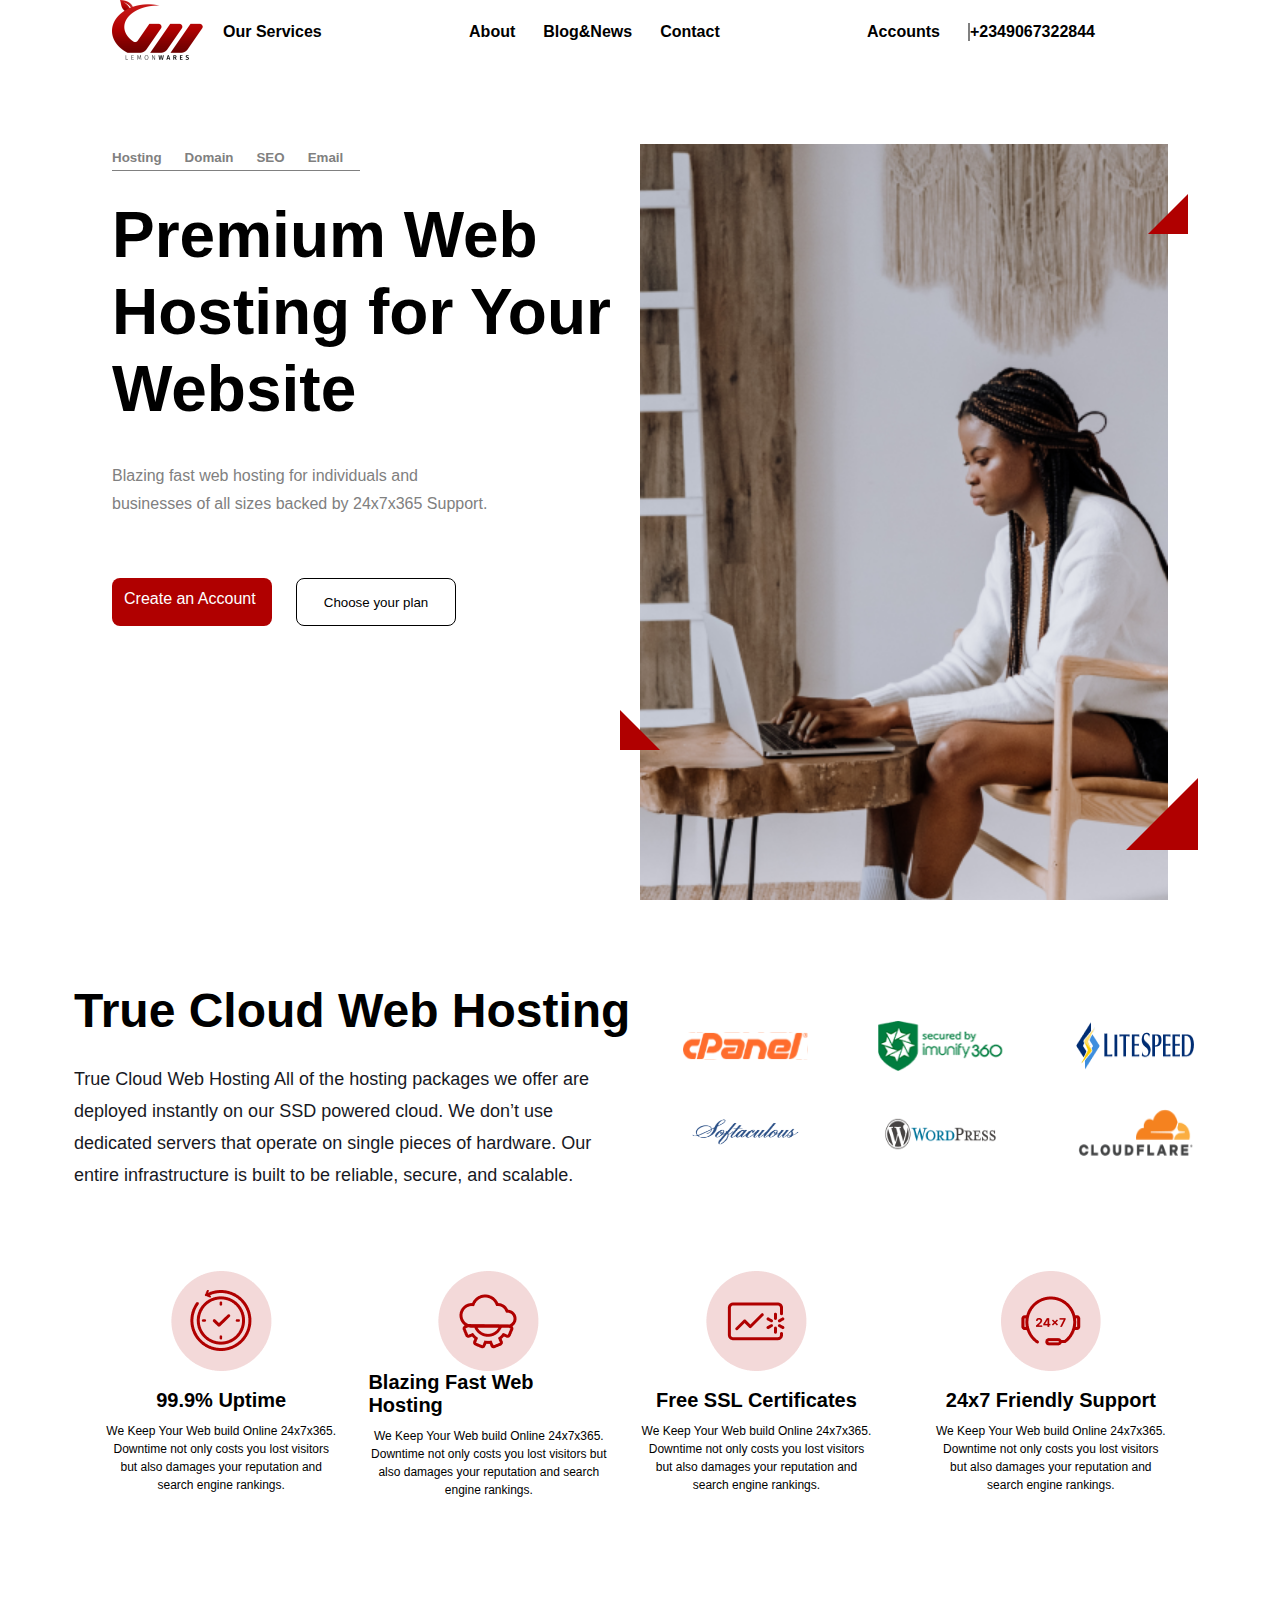
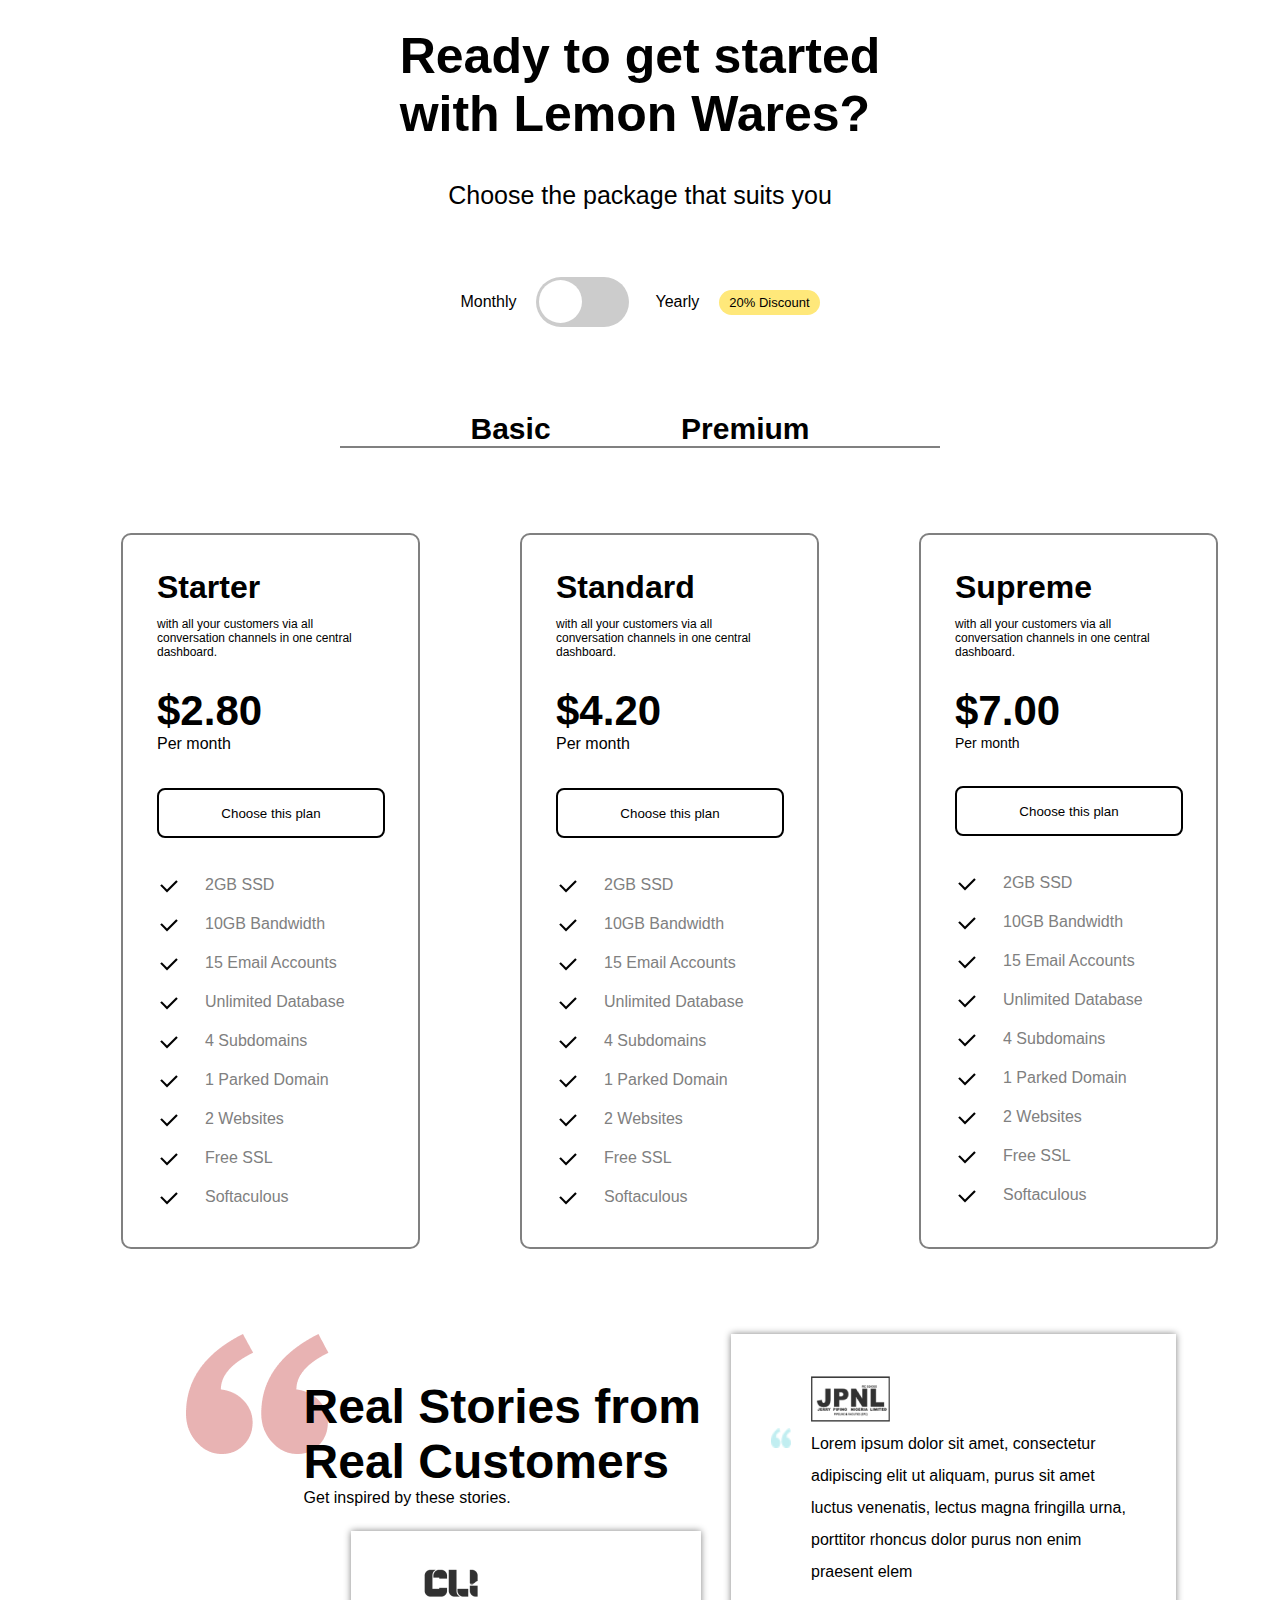
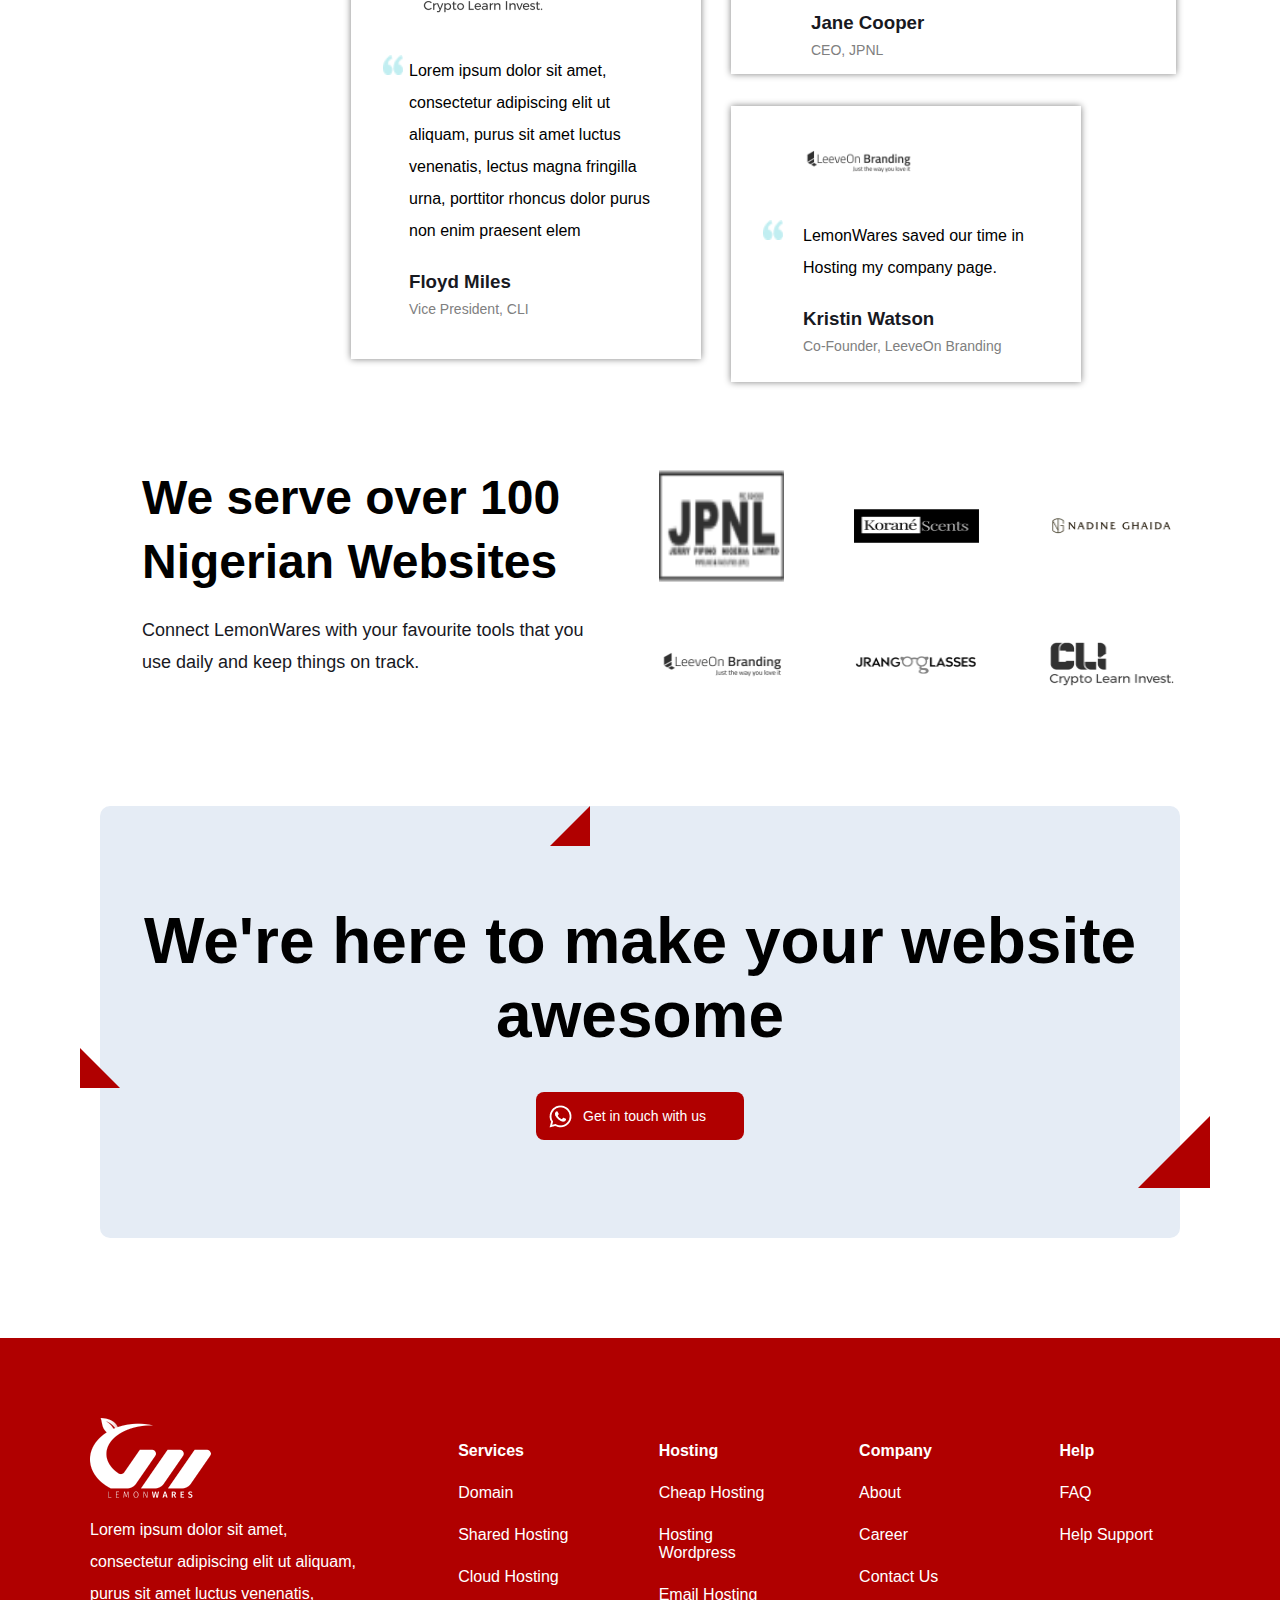
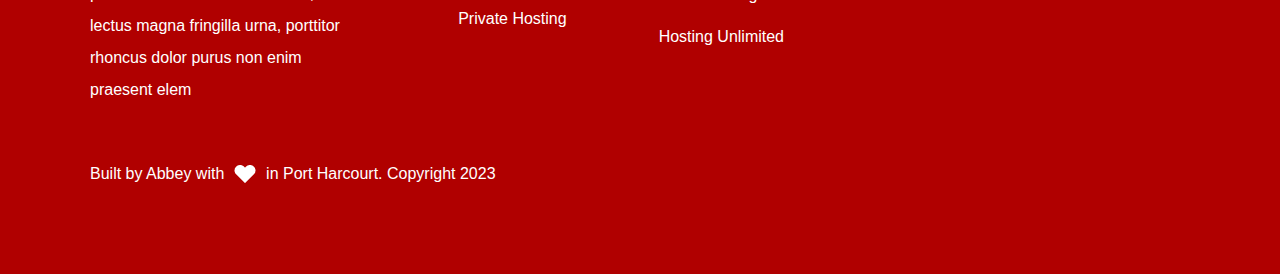
==== home.html @ b150df71 "first commit" ====
<!DOCTYPE html>
<html lang="en">

<head>
    <meta charset="UTF-8">
    <meta name="viewport" content="width=device-width, initial-scale=1.0">
    <title>Hosting Web Page</title>
    <link rel="stylesheet" href="https://cdnjs.cloudflare.com/ajax/libs/font-awesome/6.4.0/css/all.min.css"
        integrity="sha512-iecdLmaskl7CVkqkXNQ/ZH/XLlvWZOJyj7Yy7tcenmpD1ypASozpmT/E0iPtmFIB46ZmdtAc9eNBvH0H/ZpiBw=="
        crossorigin="anonymous" referrerpolicy="no-referrer" />
    <link rel="stylesheet" href="style.css">
</head>

<body>
    <header>
        <a href="/home.html" class="logo-link"><img src="./images/main-logo-img.png" alt=""></a>

        <nav>
            <ul class="nav-span">
                <li class="dropdown">
                    <a href="" class="nav-link">Our Services</a>
                    <ul class="dropdown-content">
                        <li><a href="" class="drop-link">Domain</a></li>
                        <li><a href="" class="drop-link">Shared Hosting</a></li>
                        <li><a href="" class="drop-link">Cloud Hosting</a></li>
                        <li><a href="" class="drop-link">Private Hosting</a></li>
                    </ul>
                </li>
                <div>
                    <li class="dropdown">
                        <a href="" class="nav-link">About</a>
                        <ul class="dropdown-content">
                            <li><a href="" class="drop-link">Our Portfolio</a></li>
                            <li><a href="" class="drop-link">History</a></li>
                        </ul>
                    </li>
                    <li class="dropdown">
                        <a href="" class="nav-link">Blog&News</a>
                        <ul class="dropdown-content">
                            <li><a href="" class="drop-link">Read Latest</a></li>
                            <li><a href="" class="drop-link">What's Happening</a></li>
                        </ul>
                    </li>
                    <li><a href="" class="nav-link">Contact</a></li>
                </div>
                <div>
                    <li class="dropdown">
                        <a href="" class="nav-link">Accounts</a>
                        <ul class="dropdown-content">
                            <li><a href="" class="drop-link">My Profile</a></li>
                            <li><a href="" class="drop-link">Sign In</a></li>
                            <li><a href="" class="drop-link">Sign Up</a></li>
                        </ul>
                    </li>
                    <li>
                        <a href="" class="phone"><i class="fa-solid fa-phone" style="color: #b00000hj;"></i>+2349067322844</a>
                    </li>
                </div>
            </ul>
        </nav>
    </header>
    <main>
        <section class="sec1-hero">
            <div class="hero-left">
                <div class="hero-left-top-nav">
                    <button>Hosting</button>
                    <button>Domain</button>
                    <button>SEO</button>
                    <button>Email</button>
                </div>
                <p class="hero-text-big">Premium Web Hosting for Your Website
                </p>
                <p class="hero-text-small">Blazing fast web hosting for individuals and <br> businesses of all sizes
                    backed by 24x7x365 Support.</p>
                <div class="hero-button-container">
                    <a href="" class="hero-button">Create an Account</a>
                    <button class="hero-btn">Choose your plan</button>
                </div>
            </div>
            <div class="hero-right">

                <span class="hero-triangle triangle-one"></span>
                <span class="hero-triangle triangle-two"></span>
                <span class="hero-triangle triangle-three"></span>
            </div>
        </section>
        <section class="sec2">
            <div class="sec2-group1-container">
                <div class="sec2-group1-left">
                    <h2 class="sec2-group1-left-big-text">True Cloud Web Hosting</h2>
                    <p class="sec2-group1-left-small-text">
                        True Cloud Web Hosting All of the hosting packages we offer are deployed instantly on our SSD
                        powered cloud. We don’t use <br> dedicated servers that operate on single pieces of hardware.
                        Our <br> entire infrastructure is built to be reliable, secure, and scalable.

                    </p>
                </div>
                <div class="sec2-group1-right">
                    <div class="sec2-logos">
                        <div class="sec2-logos-group1">
                            <img src="./images/cpanel2.svg" alt="" class="logos-img"><img
                                src="./images/secured-by-Imunify360-green 1.png" alt="" class="logos-img"><img
                                src="./images/litespeed-logo 1.png" alt="" class="logos-stubborn-img">
                        </div><br>
                        <div class="sec2-logos-group1">
                            <img src="./images/soflaculous.png" alt="" class="logos-img"><img
                                src="./images/Wordpress-logo.png" alt="" class="logos-img"><img
                                src="./images/cloudflare.png" alt="" class="logos-stubborn-img">
                        </div>
                    </div>
                </div>
            </div>
            <div class="sec2-group2-container">
                <div class="sec2-flex-items">
                    <img src="./images/clock-icon.png" alt="" class="sec2-img">
                    <div>
                        <p class="sec2-flex-items-big-text">99.9% Uptime</p>
                        <p class="sec2-flex-items-small-text">We Keep Your Web build Online 24x7x365. Downtime not only
                            costs you lost visitors but also damages your reputation and search engine rankings.</p>
                    </div>
                </div>
                <div class="biggest-item">
                    <img src="./images/cloud-settings-icon.png" alt="" class="sec2-img">
                    <div>
                        <p class=" sec2-biggest-text">Blazing Fast Web Hosting</p>
                        <p class="sec2-smallest-text">We Keep Your Web build Online 24x7x365. Downtime not only costs
                            you
                            lost visitors but also damages your reputation and search engine rankings.</p>
                    </div>
                </div>
                <div class="sec2-flex-items">
                    <img src="./images/free-ssl.png" alt="" class="sec2-img">
                    <div>
                        <p class="sec2-flex-items-big-text">Free SSL Certificates</p>
                        <p class="sec2-flex-items-small-text">We Keep Your Web build Online 24x7x365. Downtime not only
                            costs you lost visitors but also damages your reputation and search engine rankings.</p>
                    </div>
                </div>
                <div class="sec2-flex-items">
                    <img src="./images/247-icon.png" alt="" class="sec2-img">
                    <div>
                        <p class="sec2-flex-items-big-text">24x7 Friendly Support</p>
                        <p class="sec2-flex-items-small-text">We Keep Your Web build Online 24x7x365. Downtime not only
                            costs you lost visitors but also damages your reputation and search engine rankings.</p>
                    </div>
                </div>
            </div>
        </section>
        <section class="sec3">
            <div class="sec3-group1">
                <p class="sec3-big-text">Ready to get started <br>with Lemon Wares?</p>
                <p class="sec3-small-text">Choose the package that suits you</p>
                <div class="sec3-monthly">
                    <p class="sec3-monthly-guy">Monthly</p>
                    <label for="toggle">
                        <input type="checkbox" name="" id="toggle">
                        <span></span>
                    </label>

                    <p class="sec3-monthly-guy">Yearly</p>
                    <div class="discount">20% Discount</div>
                </div>
                <div class="basic-pre">
                    <p>Basic</p>
                    <p>Premium</p>
                </div>
            </div>
            <div class="sec3-group2-flex-container">
                <div class="sec3-group2-flex-item">
                    <h1>Starter</h1>
                    <p class="flex-item-small-para">with all your customers via all conversation channels in one central
                        dashboard.</p>
                    <p class="flex-item-big-cash">$2.80</p>
                    <p>Per month</p>
                    <button class="hero-btn">Choose this plan</button>
                    <ul>
                        <li><img src="./images/Checkmark.png" alt="">2GB SSD</li>
                        <li><img src="./images/Checkmark.png" alt="">10GB Bandwidth</li>
                        <li><img src="./images/Checkmark.png" alt="">15 Email Accounts</li>
                        <li><img src="./images/Checkmark.png" alt="">Unlimited Database</li>
                        <li><img src="./images/Checkmark.png" alt="">4 Subdomains</li>
                        <li><img src="./images/Checkmark.png" alt="">1 Parked Domain</li>
                        <li><img src="./images/Checkmark.png" alt="">2 Websites</li>
                        <li><img src="./images/Checkmark.png" alt="">Free SSL</li>
                        <li><img src="./images/Checkmark.png" alt="">Softaculous</li>
                    </ul>
                </div>
                <div class="sec3-group2-flex-item">
                    <h1>Standard</h1>
                    <p class="flex-item-small-para">with all your customers via all conversation channels in one central
                        dashboard.</p>
                    <p class="flex-item-big-cash">$4.20</p>
                    <p>Per month</p>
                    <button class="hero-btn">Choose this plan</button>
                    <ul>
                        <li><img src="./images/Checkmark.png" alt="">2GB SSD</li>
                        <li><img src="./images/Checkmark.png" alt="">10GB Bandwidth</li>
                        <li><img src="./images/Checkmark.png" alt="">15 Email Accounts</li>
                        <li><img src="./images/Checkmark.png" alt="">Unlimited Database</li>
                        <li><img src="./images/Checkmark.png" alt="">4 Subdomains</li>
                        <li><img src="./images/Checkmark.png" alt="">1 Parked Domain</li>
                        <li><img src="./images/Checkmark.png" alt="">2 Websites</li>
                        <li><img src="./images/Checkmark.png" alt="">Free SSL</li>
                        <li><img src="./images/Checkmark.png" alt="">Softaculous</li>
                    </ul>
                </div>
                <div class="sec3-group2-flex-item">
                    <h1>Supreme</h1>
                    <p class="flex-item-small-para">with all your customers via all conversation channels in one central
                        dashboard.</p>
                    <p class="flex-item-big-cash">$7.00</p>
                    <p class="per-mon">Per month</p>
                    <button class="hero-btn">Choose this plan</button>
                    <ul>
                        <li><img src="./images/Checkmark.png" alt="">2GB SSD</li>
                        <li><img src="./images/Checkmark.png" alt="">10GB Bandwidth</li>
                        <li><img src="./images/Checkmark.png" alt="">15 Email Accounts</li>
                        <li><img src="./images/Checkmark.png" alt="">Unlimited Database</li>
                        <li><img src="./images/Checkmark.png" alt="">4 Subdomains</li>
                        <li><img src="./images/Checkmark.png" alt="">1 Parked Domain</li>
                        <li><img src="./images/Checkmark.png" alt="">2 Websites</li>
                        <li><img src="./images/Checkmark.png" alt="">Free SSL</li>
                        <li><img src="./images/Checkmark.png" alt="">Softaculous</li>
                    </ul>
                </div>
            </div>
        </section>
        <section class="sec4">
            <div class="sec4-group1">
                <div class="sec4-group1-left">
                    <div class="group1-top-box">
                        <div>
                            <p>Real Stories from <br> Real Customers</p>
                            Get inspired by these stories.
                        </div>
                    </div>
                    <div class="group1-left-box">
                        <div class="bigger-box">
                            <img src="./images/CLI.png" alt="" class="jbnl-logo-img">
                            <div class="stubborn-quote-mark">
                                <img src="./images/smaller-quote.png" alt="" class="stubborn-quote-img">
                                <div>
                                    <p>Lorem ipsum dolor sit amet, consectetur adipiscing elit ut aliquam, purus sit
                                        amet
                                        luctus venenatis, lectus magna fringilla urna, porttitor rhoncus dolor purus non
                                        enim praesent elem</p>
                                    <h3>Floyd Miles</h3>
                                    <p class="sec4-job">Vice President, CLI</p>
                                </div>
                            </div>
                        </div>
                    </div>
                </div>
                <div class="sec4-group1-right">
                    <div class="bigger-box">
                        <img src="./images/JPNL.png" alt="" class="jbnl-logo-img">
                        <div class="stubborn-quote-mark">
                            <img src="./images/smaller-quote.png" alt="" class="stubborn-quote-img">
                            <div>
                                <p>Lorem ipsum dolor sit amet, consectetur adipiscing elit ut aliquam, purus sit amet
                                    luctus venenatis, lectus magna fringilla urna, porttitor rhoncus dolor purus non
                                    enim praesent elem</p>
                                <h3>Jane Cooper</h3>
                                <p class="sec4-job">CEO, JPNL</p>
                            </div>
                        </div>
                    </div>
                    <div class="smaller-box">
                        <img src="./images/LeeveOn-Branding.png" alt="" class="jbnl-logo-img">
                        <div class="stubborn-quote-mark">
                            <img src="./images/smaller-quote.png" alt="" class="stubborn-quote-img">
                            <div>
                                <p>LemonWares saved our time in Hosting my company page.</p>
                                <h3>Kristin Watson</h3>
                                <p class="sec4-job">Co-Founder, LeeveOn Branding</p>
                            </div>
                        </div>
                    </div>
                </div>
            </div>
            <div class="sec4-group2">
                <div class="sec4-group1-container">
                    <div class="sec4-group1-left">
                        <h2 class="sec4-group1-left-big-text">We serve over 100
                            Nigerian Websites</h2>
                        <p class="sec4-group1-left-small-text">
                            Connect LemonWares with your favourite tools that you <br>use daily and keep things on
                            track.
                        </p>
                    </div>
                    <div class="sec4-group1-right">
                        <div class="sec4-logos">
                            <div class="sec4-logos-group1">
                                <img src="./images/JPNL.png" alt="" class="logos-img">
                                <img src="./images/Korane-Scents-bw-oyl3fj4kmwn18jff792drn1ep3txguitve7feafj0g 1.png"
                                    alt="" class="logos-img">
                                <img src="./images/Nadine-Ghaida-bw-oyl3fly37eqw7dbbqsa9h4bsh9g13xu0vs5vu4bchs 1.png"
                                    alt="" class="logos-img">
                            </div><br>
                            <div class="sec4-logos-group1">
                                <img src="./images/LeeveOn-Branding.png" alt="" class="logos-img">
                                <img src="./images/Jrango-Glasses-bw-oyl3fi6qg2lqwxgscqnr759y3pyk95f3j9jxx0gx6o 1.png"
                                    alt="" class="logos-img">
                                <img src="./images/CLI.png" alt="" class="logos-img">
                            </div>
                        </div>
                    </div>
                </div>
            </div>
        </section>
        <section class="sec5">
            <h1>We're here to make your website awesome</h1>
            <a href="" class="hero-button"><img src="./images/whatsapp.png" alt=""><span>Get in touch with us</span></a>
            <span class="triangle-one"></span>
            <span class="triangle-two"></span>
            <span class="triangle-three"></span>
        </section>
    </main>
    <footer>
        <div class="footer-nav-container">
            <div class="footer-logo-group">
                <img src="./images/main-logo0white-versh.png" alt="" class="footer-logo">
                <p>Lorem ipsum dolor sit amet, consectetur adipiscing elit ut aliquam, purus sit amet luctus venenatis,
                    lectus magna fringilla urna, porttitor rhoncus dolor purus non enim praesent elem</p>
            </div>
            <div class="footer-nav-items">
                <ul>
                    <li><b>Services</b></li>
                    <li>Domain</li>
                    <li>Shared Hosting</li>
                    <li>Cloud Hosting</li>
                    <li>Private Hosting</li>
                </ul>
            </div>
            <div class="footer-nav-items">
                <ul>
                    <li><b>Hosting</b></li>
                    <li>Cheap Hosting</li>
                    <li>Hosting Wordpress</li>
                    <li>Email Hosting</li>
                    <li>Hosting Unlimited</li>
                </ul>
            </div>
            <div class="footer-nav-items">
                <ul>
                    <li><b>Company</b></li>
                    <li>About</li>
                    <li>Career</li>
                    <li>Contact Us</li>
                </ul>
            </div>
            <div class="footer-nav-stub">
                <ul>
                    <li><b>Help</b></li>
                    <li>FAQ</li>
                    <li>Help Support</li>
                </ul>
            </div>
        </div>
        <div class="copy-down">
            <p>Built by Abbey with &nbsp; <img src="./images/heart.png" alt=""> &nbsp; in Port Harcourt. Copyright 2023
            </p>
        </div>
    </footer>
</body>

</html>
---- style.css ----
* {
  margin: 0;
  padding: 0;
  box-sizing: border-box;
}

body {
  font-family: Tahoma, Geneva, Verdana, sans-serif;
  max-width: 1440px;
}
body header {
  display: flex;
  justify-content: space-between;
  align-items: center;
  padding: 0 157px 0 112px;
  position: sticky;
  top: 0;
  background-color: white;
  z-index: 10;
}
body header nav {
  width: 900px;
}
body header nav .nav-span {
  display: flex;
  list-style: none;
  align-items: center;
  justify-content: space-between;
  width: 900px;
}
body header nav .nav-span li {
  margin-right: 28px;
}
body header nav .nav-span li .nav-link {
  text-decoration: none;
  color: black;
  font-size: 16px;
  font-weight: 600;
}
body header nav .nav-span li .nav-link:hover {
  color: #b00000;
  border-bottom: 2px solid #b00000;
}
body header nav .nav-span div {
  display: flex;
}
body header nav .nav-span div .phone {
  display: flex;
  align-items: center;
  border-left: 2px solid #808080;
  text-decoration: none;
  color: black;
  font-size: 16px;
  font-weight: 600;
}
body header nav .nav-span div .phone:hover {
  color: #b00000;
}
body header nav .nav-span .dropdown {
  position: relative;
}
body header nav .nav-span .dropdown .dropdown-content {
  display: none;
  position: absolute;
  top: 20px;
  left: -90px;
  background-color: #b00000;
  list-style: none;
  width: 300px;
}
body header nav .nav-span .dropdown .dropdown-content li {
  padding: 0;
  margin: 0;
}
body header nav .nav-span .dropdown .dropdown-content li .drop-link {
  text-decoration: none;
  color: white;
  padding: 20px;
  display: block;
  text-align: center;
}
body header nav .nav-span .dropdown .dropdown-content li .drop-link:hover {
  background-color: #808080;
}
body header nav .nav-span .dropdown:hover .dropdown-content {
  display: block;
}
body main .sec1-hero {
  display: flex;
  margin-bottom: 79px;
  height: calc(100vh - 64px);
  padding: 80px 112px 0;
}
body main .sec1-hero .hero-left {
  width: 50%;
}
body main .sec1-hero .hero-left .hero-left-top-nav {
  width: 248px;
  height: 27px;
  display: flex;
  align-items: center;
  margin-bottom: 26px;
  border-bottom: 1px solid #808080;
}
body main .sec1-hero .hero-left .hero-left-top-nav button {
  text-decoration: none;
  border: 0;
  font-weight: 600;
  background-color: transparent;
  color: #808080;
  margin-right: 23px;
}
body main .sec1-hero .hero-left .hero-left-top-nav button:hover {
  color: #b00000;
}
body main .sec1-hero .hero-left .hero-text-big {
  font-size: 64px;
  font-weight: 700;
  line-height: 77px;
}
body main .sec1-hero .hero-left .hero-text-small {
  font-size: 16px;
  font-weight: 400;
  color: #808080;
  line-height: 28px;
  width: 448px;
  margin: 34px 0 60px;
}
body main .sec1-hero .hero-left .hero-button-container {
  display: flex;
}
body main .sec1-hero .hero-left .hero-button-container .hero-button {
  text-decoration: none;
  margin-right: 24px;
  width: 160px;
  height: 48px;
  display: inline-block;
  border-radius: 8px;
  padding: 12px;
  background-color: #b00000;
  color: white;
}
body main .sec1-hero .hero-left .hero-button-container .hero-btn {
  width: 160px;
  padding: 12px;
  background: #ffffff;
  border: 1px solid #000000;
  border-radius: 8px;
}
body main .sec1-hero .hero-right {
  position: relative;
  background-image: url("./images/hero-img.png");
  background-repeat: no-repeat;
  width: 50%;
  background-size: cover;
}
body main .sec1-hero .hero-right .triangle-one {
  width: 40px;
  height: 40px;
  display: block;
  border-left: 20px solid transparent;
  border-right: 20px solid #b00000;
  border-bottom: 20px solid #b00000;
  border-top: 20px solid transparent;
  position: absolute;
  right: -20px;
  top: 50px;
}
body main .sec1-hero .hero-right .triangle-two {
  width: 72px;
  height: 72px;
  display: block;
  border-left: 36px solid transparent;
  border-right: 36px solid #b00000;
  border-bottom: 36px solid #b00000;
  border-top: 36px solid transparent;
  position: absolute;
  right: -30px;
  bottom: 50px;
}
body main .sec1-hero .hero-right .triangle-three {
  width: 40px;
  height: 40px;
  display: block;
  border-left: 20px solid #b00000;
  border-right: 20px solid transparent;
  border-bottom: 20px solid #b00000;
  border-top: 20px solid transparent;
  position: absolute;
  bottom: 150px;
  left: -20px;
}
body main .sec1-hero .hero-right:hover .triangle-three {
  transform: translatey(30px);
  transition: 3s;
}
body main .sec1-hero .hero-right:hover .triangle-two {
  transform: rotate(360deg);
  transition: 6s;
}
body main .sec1-hero .hero-right:hover .triangle-one {
  transform: translate(-50px, -65px);
  transition: 3s;
}
body main .sec2 {
  margin: 0 82px 133px 74px;
}
body main .sec2 .sec2-group1-container {
  display: flex;
  justify-content: space-between;
}
body main .sec2 .sec2-group1-container .sec2-group1-left {
  width: 50%;
}
body main .sec2 .sec2-group1-container .sec2-group1-left .sec2-group1-left-big-text {
  font-size: 48px;
  font-weight: 800;
  line-height: 64px;
}
body main .sec2 .sec2-group1-container .sec2-group1-left .sec2-group1-left-small-text {
  font-size: 18px;
  font-weight: 400;
  line-height: 32px;
  color: #18191f;
  padding: 20px 5px 30px 0;
}
body main .sec2 .sec2-group1-container .sec2-group1-right {
  width: 50%;
  display: flex;
  align-items: center;
}
body main .sec2 .sec2-group1-container .sec2-group1-right .sec2-logos {
  width: 594px;
}
body main .sec2 .sec2-group1-container .sec2-group1-right .sec2-logos .sec2-logos-group1 {
  display: flex;
  justify-content: flex-end;
}
body main .sec2 .sec2-group1-container .sec2-group1-right .sec2-logos .sec2-logos-group1 .logos-img {
  width: 125px;
  height: 50px;
  margin: 0 70px 20px 0;
}
body main .sec2 .sec2-group1-container .sec2-group1-right .sec2-logos .sec2-logos-group1 .logos-stubborn-img {
  width: 125px;
  height: 50px;
}
body main .sec2 .sec2-group2-container {
  display: flex;
  justify-content: center;
  margin-top: 50px;
}
body main .sec2 .sec2-group2-container .sec2-flex-items {
  width: 252px;
  height: 223px;
  display: flex;
  flex-direction: column;
  align-items: center;
  justify-content: space-between;
  margin: 0 30px;
}
body main .sec2 .sec2-group2-container .sec2-flex-items .sec2-flex-items-big-text {
  text-align: center;
  font-size: 20px;
  font-weight: 700;
  margin-bottom: 10px;
}
body main .sec2 .sec2-group2-container .sec2-flex-items .sec2-flex-items-small-text {
  text-align: center;
  font-size: 12px;
  line-height: 18px;
  font-weight: 300px;
}
body main .sec2 .sec2-group2-container .biggest-item {
  width: 259px;
  height: 223px;
  display: flex;
  flex-direction: column;
  align-items: center;
  justify-content: space-between;
}
body main .sec2 .sec2-group2-container .biggest-item .sec2-biggest-text {
  font-size: 20px;
  font-weight: 700;
  margin-bottom: 10px;
}
body main .sec2 .sec2-group2-container .biggest-item .sec2-smallest-text {
  text-align: center;
  font-size: 12px;
  line-height: 18px;
}
body main .sec3 .sec3-group1 {
  display: flex;
  flex-direction: column;
  align-items: center;
  margin: 0 180px;
}
body main .sec3 .sec3-group1 .sec3-big-text {
  font-size: 50px;
  font-weight: 600;
}
body main .sec3 .sec3-group1 .sec3-small-text {
  font-size: 25px;
  margin: 38px 0 67px;
}
body main .sec3 .sec3-group1 .sec3-monthly {
  display: flex;
  align-items: center;
  margin-bottom: 85px;
}
body main .sec3 .sec3-group1 .sec3-monthly .sec3-monthly-guy {
  margin-right: 20px;
}
body main .sec3 .sec3-group1 .sec3-monthly label {
  display: inline-block;
  width: 93px;
  height: 50px;
  border-radius: 40px;
  position: relative;
  margin-right: 26px;
}
body main .sec3 .sec3-group1 .sec3-monthly span {
  position: absolute;
  top: 0;
  bottom: 0;
  left: 0;
  right: 0;
  background: #ccc;
  border-radius: 40px;
  transition: 0.25s;
}
body main .sec3 .sec3-group1 .sec3-monthly input {
  -webkit-appearance: none;
     -moz-appearance: none;
          appearance: none;
  margin: 0;
  position: absolute;
  top: 3px;
  left: 3px;
  z-index: 1;
  width: 43px;
  height: 43px;
  border-radius: 100%;
  background-color: #fff;
  transition: 0.25s;
}
body main .sec3 .sec3-group1 .sec3-monthly input:checked {
  transform: translatex(40px);
}
body main .sec3 .sec3-group1 .sec3-monthly input:checked + span {
  background-color: #b00000;
}
body main .sec3 .sec3-group1 .sec3-monthly .discount {
  background-color: #ffe87a;
  padding: 5px 10px;
  border-radius: 20px;
  font-size: small;
}
body main .sec3 .sec3-group1 .basic-pre {
  display: flex;
  justify-content: space-evenly;
  width: 600px;
  font-size: 30px;
  font-weight: 600;
  border-bottom: 2px solid #808080;
}
body main .sec3 .sec3-group2-flex-container {
  display: flex;
  justify-content: space-between;
  width: 1097px;
  padding: 85px 0;
  margin: 0 121px;
}
body main .sec3 .sec3-group2-flex-container .sec3-group2-flex-item {
  height: 716px;
  width: 299px;
  border: 2px solid #808080;
  padding: 34px;
  border-radius: 10px;
}
body main .sec3 .sec3-group2-flex-container .sec3-group2-flex-item .flex-item-small-para {
  font-size: 12px;
  margin: 11px 0 28px;
}
body main .sec3 .sec3-group2-flex-container .sec3-group2-flex-item .flex-item-big-cash {
  font-size: 42px;
  font-weight: 600;
}
body main .sec3 .sec3-group2-flex-container .sec3-group2-flex-item .per-mon {
  font-size: 14px;
  font-weight: 300;
}
body main .sec3 .sec3-group2-flex-container .sec3-group2-flex-item .hero-btn {
  width: 228px;
  height: 50px;
  background: #ffffff;
  border: 2px solid #000000;
  border-radius: 8px;
  margin: 35px 0;
}
body main .sec3 .sec3-group2-flex-container .sec3-group2-flex-item ul {
  list-style: none;
  height: 336px;
  display: flex;
  flex-direction: column;
  justify-content: space-between;
}
body main .sec3 .sec3-group2-flex-container .sec3-group2-flex-item ul li {
  color: #808080;
  display: flex;
  align-items: center;
}
body main .sec3 .sec3-group2-flex-container .sec3-group2-flex-item ul li img {
  margin-right: 24px;
}
body main .sec4 {
  padding: 0 104px 0 142px;
}
body main .sec4 .sec4-group1 {
  display: flex;
  margin-bottom: 84px;
}
body main .sec4 .sec4-group1 .sec4-group1-left {
  width: 597px;
  display: flex;
  flex-direction: column;
  align-items: flex-end;
}
body main .sec4 .sec4-group1 .sec4-group1-left .group1-top-box {
  padding: 45px 0 24px;
  background-image: url("./images/Quote Mark.png");
  background-repeat: no-repeat;
  width: 515px;
  display: flex;
  flex-direction: column;
  align-items: flex-end;
}
body main .sec4 .sec4-group1 .sec4-group1-left .group1-top-box p {
  font-size: 48px;
  font-weight: 800;
}
body main .sec4 .sec4-group1 .sec4-group1-left .group1-left-box {
  width: 350px;
  height: 428px;
  box-shadow: 0 0 7px #808080;
  padding: 0 32px 0 32px;
}
body main .sec4 .sec4-group1 .sec4-group1-left .group1-left-box .jbnl-logo-img {
  margin-left: 40px;
}
body main .sec4 .sec4-group1 .sec4-group1-left .group1-left-box .stubborn-quote-mark {
  display: flex;
}
body main .sec4 .sec4-group1 .sec4-group1-left .group1-left-box .stubborn-quote-mark .stubborn-quote-img {
  width: 20px;
  height: 20px;
}
body main .sec4 .sec4-group1 .sec4-group1-left .group1-left-box .stubborn-quote-mark div {
  padding-left: 6px;
}
body main .sec4 .sec4-group1 .sec4-group1-left .group1-left-box .stubborn-quote-mark div p {
  line-height: 32px;
}
body main .sec4 .sec4-group1 .sec4-group1-left .group1-left-box .stubborn-quote-mark div h3 {
  color: #18191f;
  margin-top: 24px;
}
body main .sec4 .sec4-group1 .sec4-group1-left .group1-left-box .stubborn-quote-mark div .sec4-job {
  color: #808080;
  font-size: 14px;
  font-weight: 500;
}
body main .sec4 .sec4-group1 .sec4-group1-right {
  margin-left: 30px;
}
body main .sec4 .sec4-group1 .sec4-group1-right .bigger-box {
  width: 445px;
  height: 340px;
  box-shadow: 0 0 7px #808080;
  padding: 40px;
}
body main .sec4 .sec4-group1 .sec4-group1-right .bigger-box .jbnl-logo-img {
  margin-left: 40px;
}
body main .sec4 .sec4-group1 .sec4-group1-right .bigger-box .stubborn-quote-mark {
  display: flex;
}
body main .sec4 .sec4-group1 .sec4-group1-right .bigger-box .stubborn-quote-mark .stubborn-quote-img {
  width: 20px;
  height: 20px;
}
body main .sec4 .sec4-group1 .sec4-group1-right .bigger-box .stubborn-quote-mark div {
  padding-left: 20px;
}
body main .sec4 .sec4-group1 .sec4-group1-right .bigger-box .stubborn-quote-mark div p {
  line-height: 32px;
}
body main .sec4 .sec4-group1 .sec4-group1-right .bigger-box .stubborn-quote-mark div h3 {
  color: #18191f;
  margin-top: 24px;
}
body main .sec4 .sec4-group1 .sec4-group1-right .bigger-box .stubborn-quote-mark div .sec4-job {
  color: #808080;
  font-size: 14px;
  font-weight: 500;
}
body main .sec4 .sec4-group1 .sec4-group1-right .smaller-box {
  width: 350px;
  height: 276px;
  box-shadow: 0 0 7px #808080;
  padding: 0 32px;
  margin-top: 32px;
}
body main .sec4 .sec4-group1 .sec4-group1-right .smaller-box .jbnl-logo-img {
  margin-left: 40px;
  height: 110px;
}
body main .sec4 .sec4-group1 .sec4-group1-right .smaller-box .stubborn-quote-mark {
  display: flex;
}
body main .sec4 .sec4-group1 .sec4-group1-right .smaller-box .stubborn-quote-mark .stubborn-quote-img {
  width: 20px;
  height: 20px;
}
body main .sec4 .sec4-group1 .sec4-group1-right .smaller-box .stubborn-quote-mark div {
  padding-left: 20px;
}
body main .sec4 .sec4-group1 .sec4-group1-right .smaller-box .stubborn-quote-mark div p {
  line-height: 32px;
}
body main .sec4 .sec4-group1 .sec4-group1-right .smaller-box .stubborn-quote-mark div h3 {
  color: #18191f;
  margin-top: 24px;
}
body main .sec4 .sec4-group1 .sec4-group1-right .smaller-box .stubborn-quote-mark div .sec4-job {
  color: #808080;
  font-size: 14px;
  font-weight: 500;
}
body main .sec4 .sec4-group2 {
  height: 240px;
}
body main .sec4 .sec4-group2 .sec4-group1-container {
  display: flex;
  justify-content: space-between;
}
body main .sec4 .sec4-group2 .sec4-group1-container .sec4-group1-left {
  width: 50%;
}
body main .sec4 .sec4-group2 .sec4-group1-container .sec4-group1-left .sec4-group1-left-big-text {
  font-size: 48px;
  font-weight: 800;
  line-height: 64px;
}
body main .sec4 .sec4-group2 .sec4-group1-container .sec4-group1-left .sec4-group1-left-small-text {
  font-size: 18px;
  font-weight: 400;
  line-height: 32px;
  color: #18191f;
  padding: 20px 5px 30px 0;
}
body main .sec4 .sec4-group2 .sec4-group1-container .sec4-group1-right {
  width: 50%;
  display: flex;
  align-items: center;
}
body main .sec4 .sec4-group2 .sec4-group1-container .sec4-group1-right .sec4-logos {
  width: 594px;
}
body main .sec4 .sec4-group2 .sec4-group1-container .sec4-group1-right .sec4-logos .sec4-logos-group1 {
  display: flex;
  justify-content: flex-end;
}
body main .sec4 .sec4-group2 .sec4-group1-container .sec4-group1-right .sec4-logos .sec4-logos-group1 .logos-img {
  width: 125px;
  height: 120px;
  margin: 0 70px 0 0;
}
body main .sec4 .sec4-group2 .sec4-group1-container .sec4-group1-right .sec4-logos .sec4-logos-group1 .logos-stubborn-img {
  width: 125px;
  height: 50px;
}
body main .sec5 {
  display: flex;
  flex-direction: column;
  align-items: center;
  justify-content: center;
  border-radius: 10px;
  margin: 100px;
  height: 432px;
  background-color: #e5ecf5;
  position: relative;
}
body main .sec5 h1 {
  font-size: 64px;
  width: 1024px;
  text-align: center;
}
body main .sec5 .hero-button {
  text-decoration: none;
  margin-top: 40px;
  width: 208px;
  height: 48px;
  border-radius: 8px;
  padding: 12px;
  background-color: #b00000;
  color: white;
  display: flex;
  align-items: center;
}
body main .sec5 .hero-button img {
  margin-right: 10px;
}
body main .sec5 .hero-button span {
  font-size: 14px;
}
body main .sec5 .hero-button:hover {
  background-color: #3d0101;
  transition: 2s;
  transform: translatey(20px);
}
body main .sec5 .triangle-one {
  width: 40px;
  height: 40px;
  display: block;
  border-left: 20px solid transparent;
  border-right: 20px solid #b00000;
  border-bottom: 20px solid #b00000;
  border-top: 20px solid transparent;
  position: absolute;
  left: 450px;
  top: 0;
}
body main .sec5 .triangle-two {
  width: 72px;
  height: 72px;
  display: block;
  border-left: 36px solid transparent;
  border-right: 36px solid #b00000;
  border-bottom: 36px solid #b00000;
  border-top: 36px solid transparent;
  position: absolute;
  right: -30px;
  bottom: 50px;
}
body main .sec5 .triangle-three {
  width: 40px;
  height: 40px;
  display: block;
  border-left: 20px solid #b00000;
  border-right: 20px solid transparent;
  border-bottom: 20px solid #b00000;
  border-top: 20px solid transparent;
  position: absolute;
  bottom: 150px;
  left: -20px;
}
body main .sec5:hover .triangle-three {
  transform: translatey(150px);
  transition: 2s;
}
body main .sec5:hover .triangle-two {
  transform: rotate(360deg);
  transition: 3s;
}
body main .sec5:hover .triangle-one {
  transform: translatex(500px);
  transition: 3s;
}

footer {
  background-color: #b00000;
  height: 536px;
  color: white;
  padding: 80px 90px;
}
footer .footer-nav-container {
  display: flex;
  margin-bottom: 104px;
}
footer .footer-nav-container .footer-logo-group {
  width: 296px;
  height: 240px;
  margin-right: 100px;
}
footer .footer-nav-container .footer-logo-group p {
  line-height: 32px;
  padding-top: 12px;
}
footer .footer-nav-container .footer-nav-items {
  width: 144px;
  margin-right: 70px;
}
footer .footer-nav-container .footer-nav-items li {
  list-style: none;
  margin-top: 24px;
}
footer .footer-nav-container .footer-nav-stub {
  width: 144px;
}
footer .footer-nav-container .footer-nav-stub li {
  list-style: none;
  margin-top: 24px;
}
footer .copy-down p {
  display: flex;
  align-items: center;
}/*# sourceMappingURL=style.css.map */
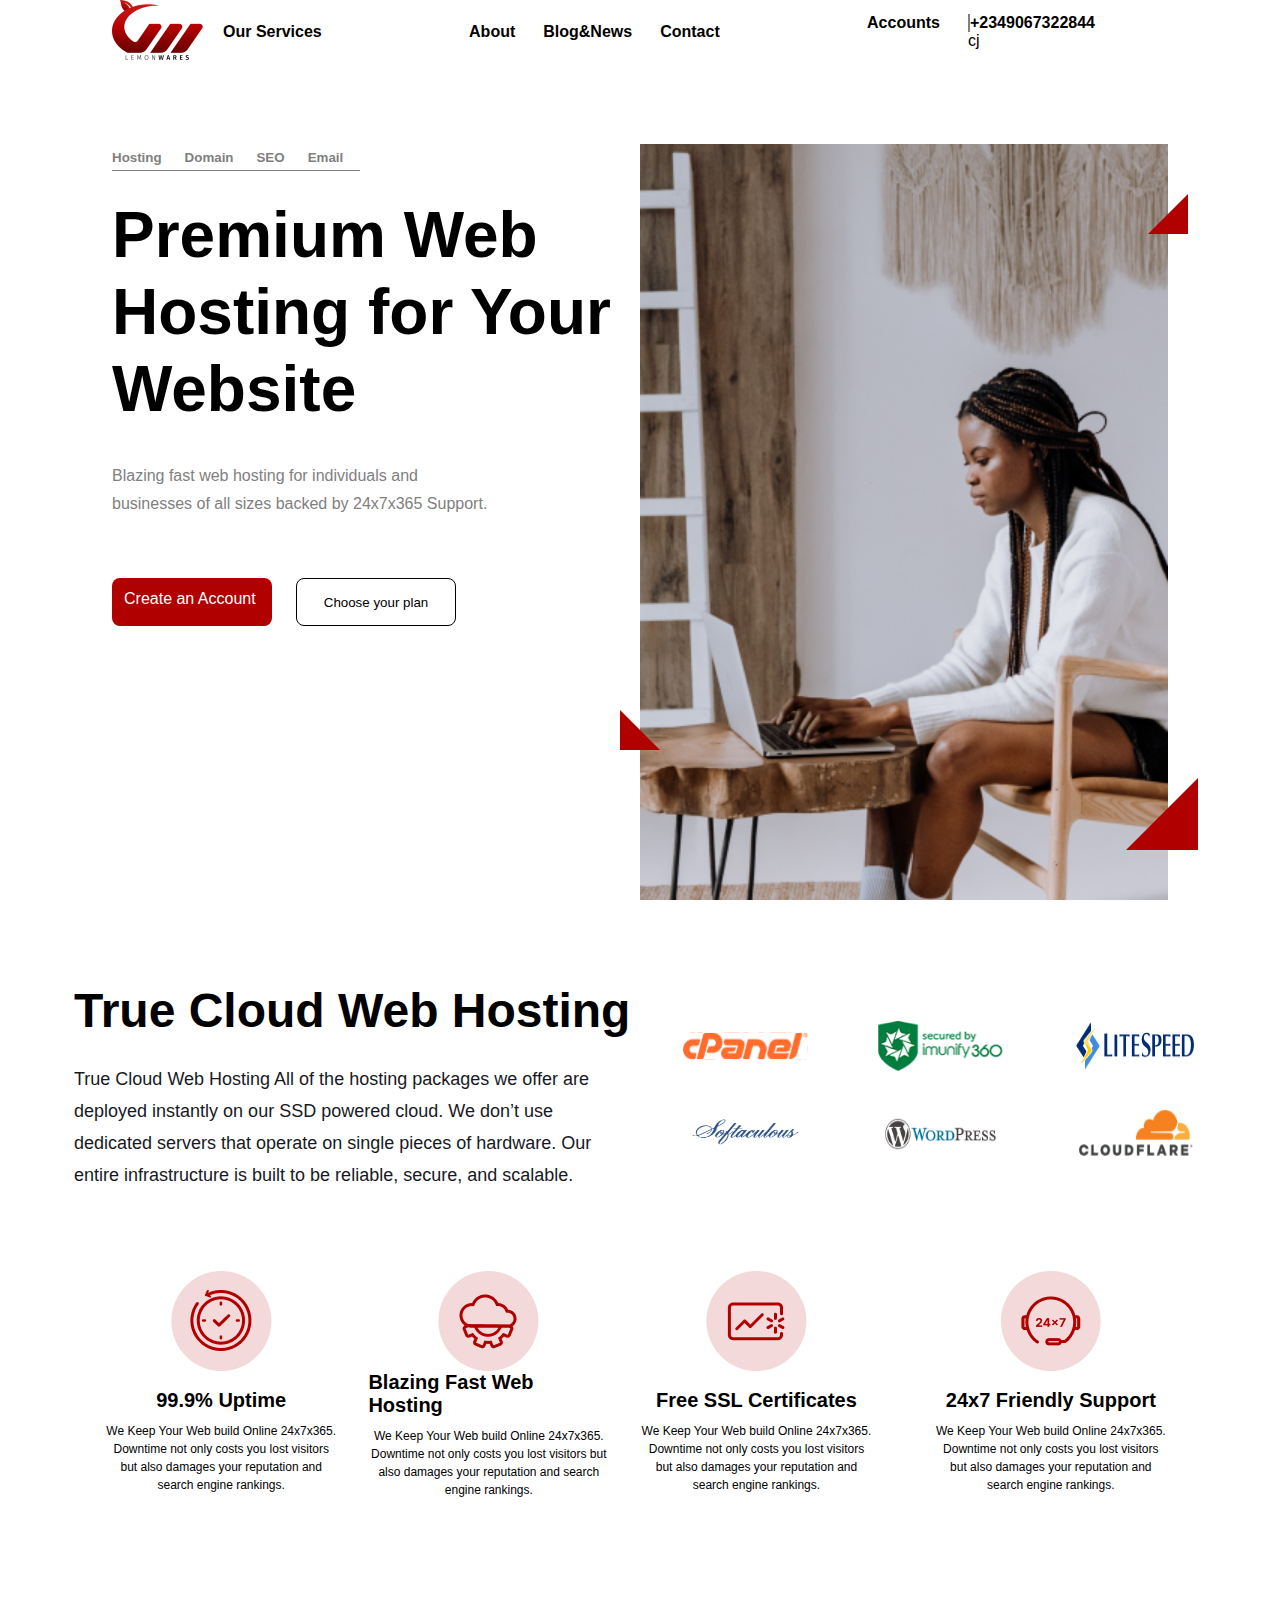
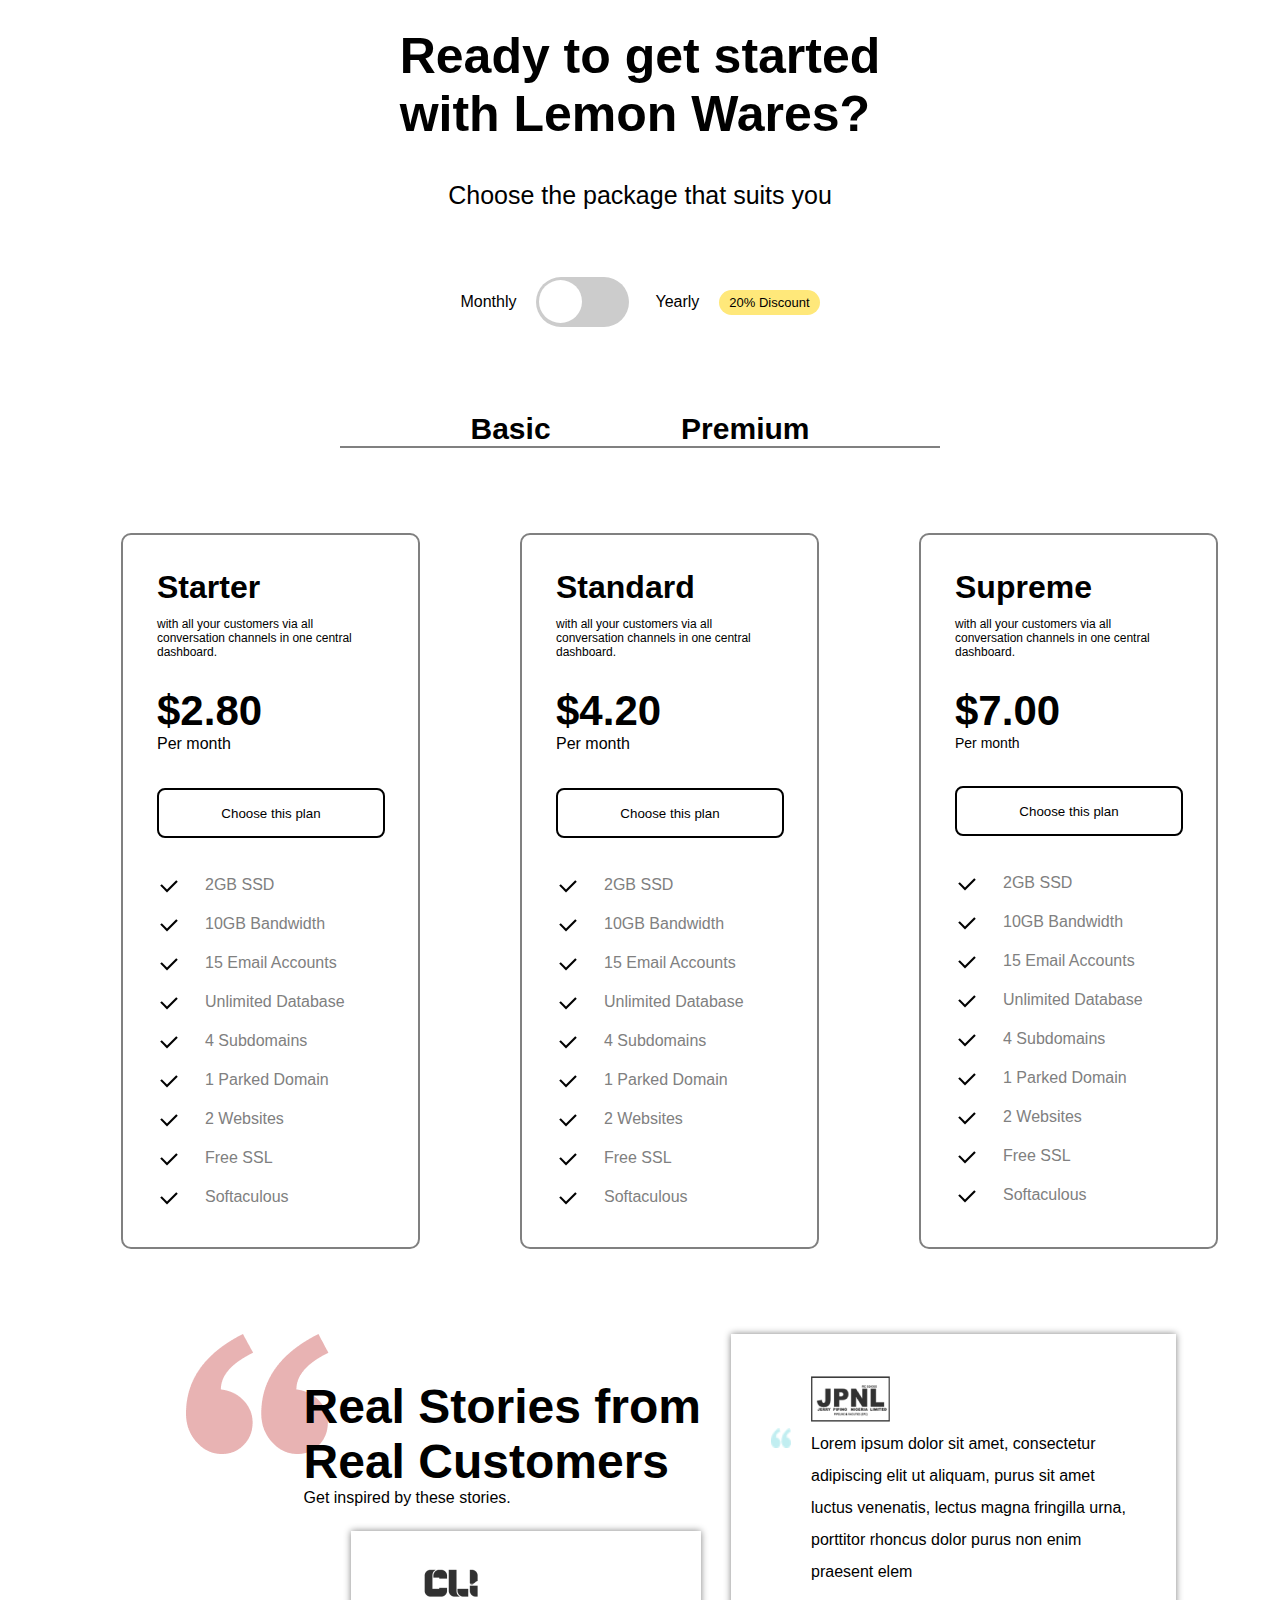
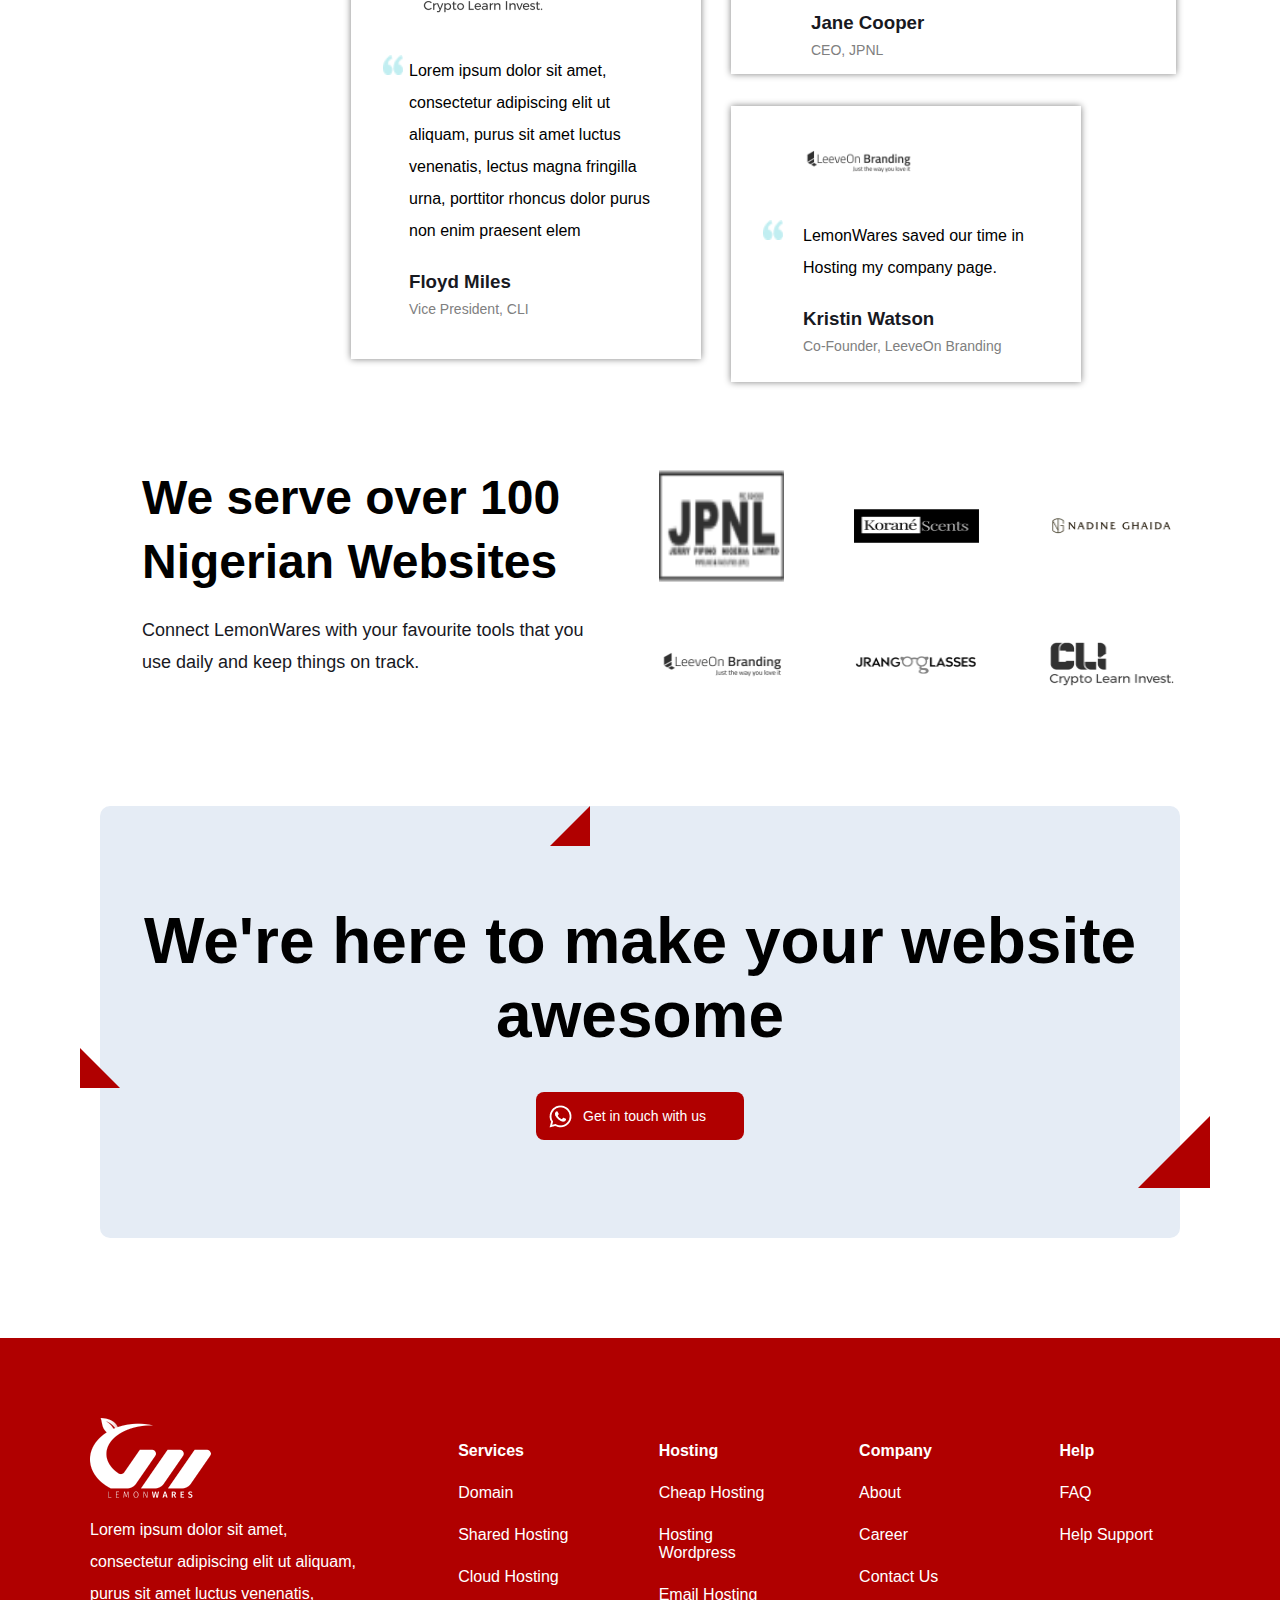
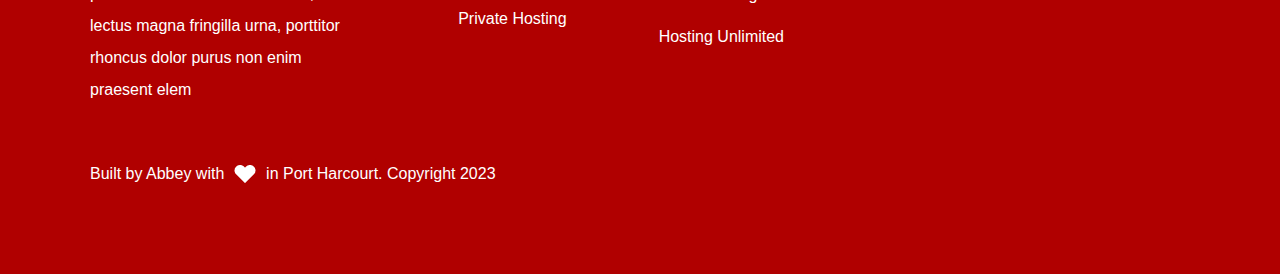
==== commit 99c19b6e: "added changes" ====
--- a/home.html
+++ b/home.html
@@ -53,7 +53,7 @@
                         </ul>
                     </li>
                     <li>
-                        <a href="" class="phone"><i class="fa-solid fa-phone" style="color: #b00000hj;"></i>+2349067322844</a>
+                        <a href="" class="phone"> +2349067322844</a>cj
                     </li>
                 </div>
             </ul>
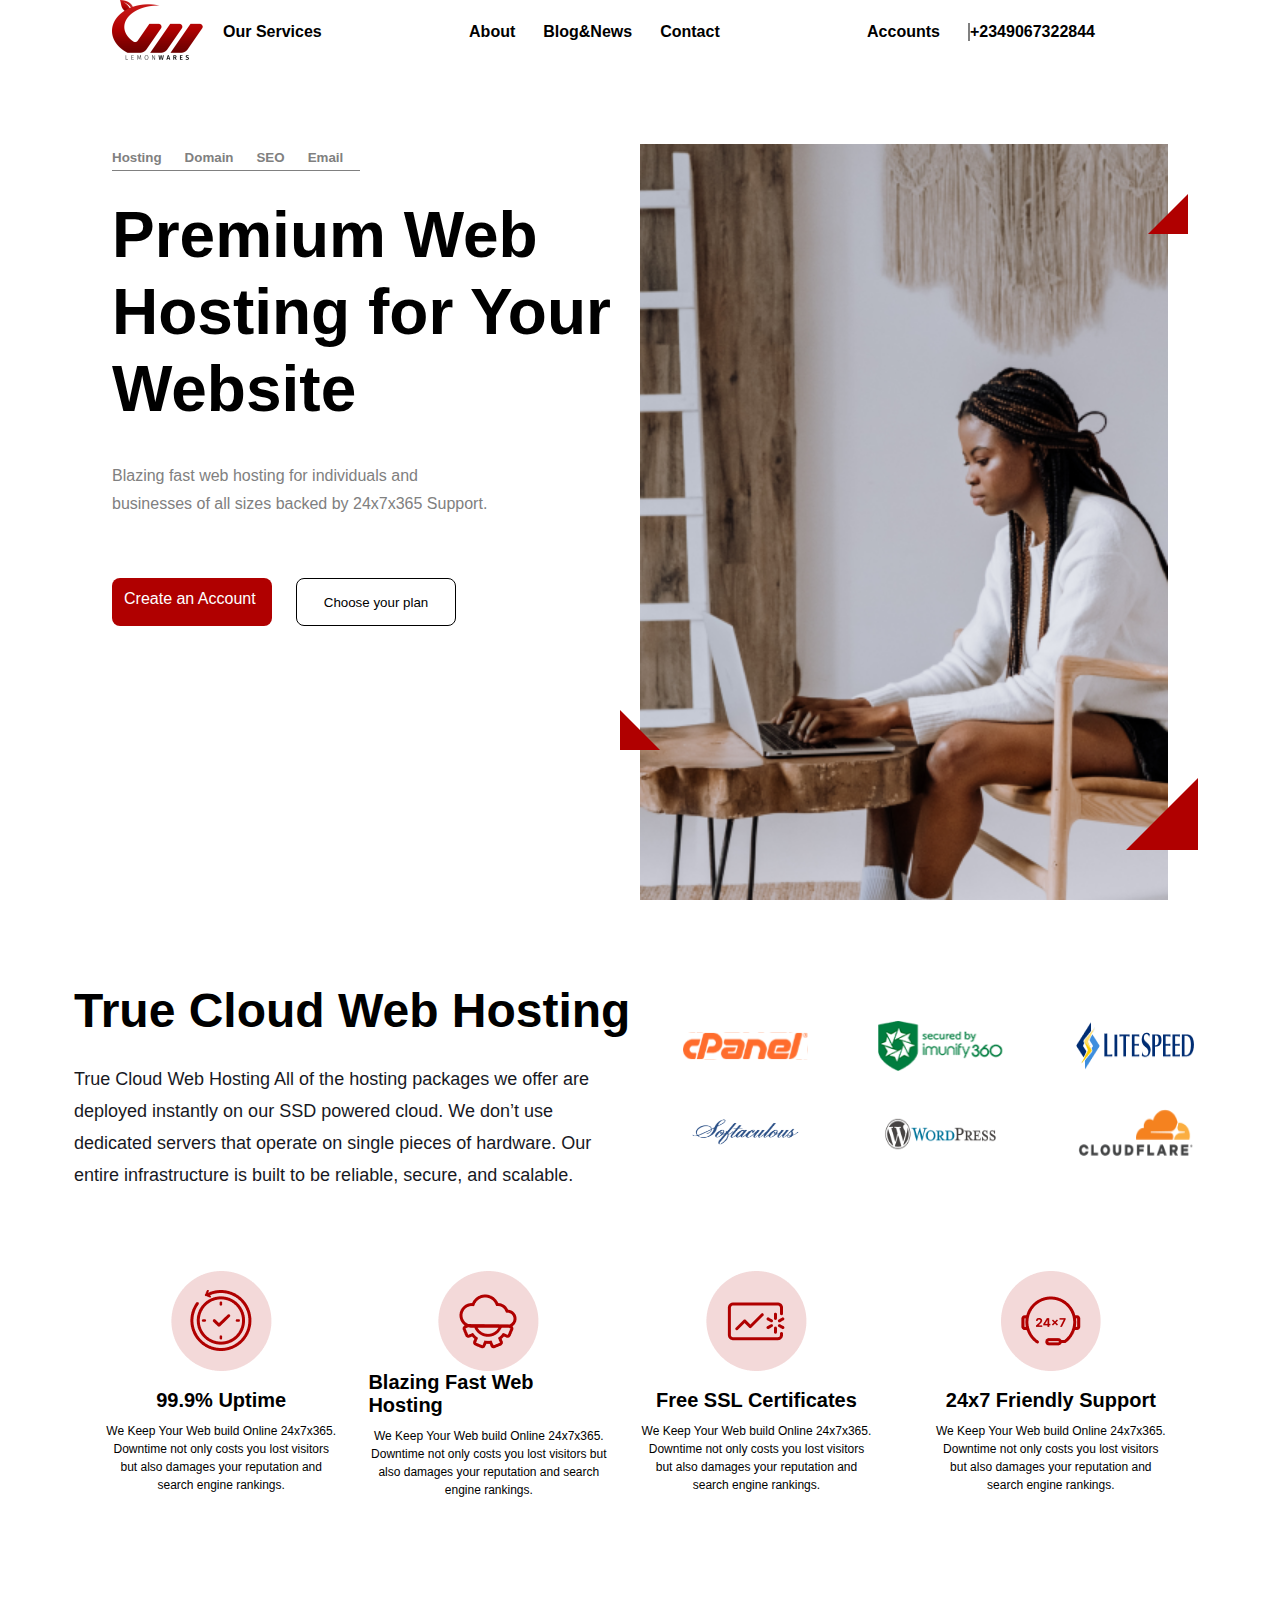
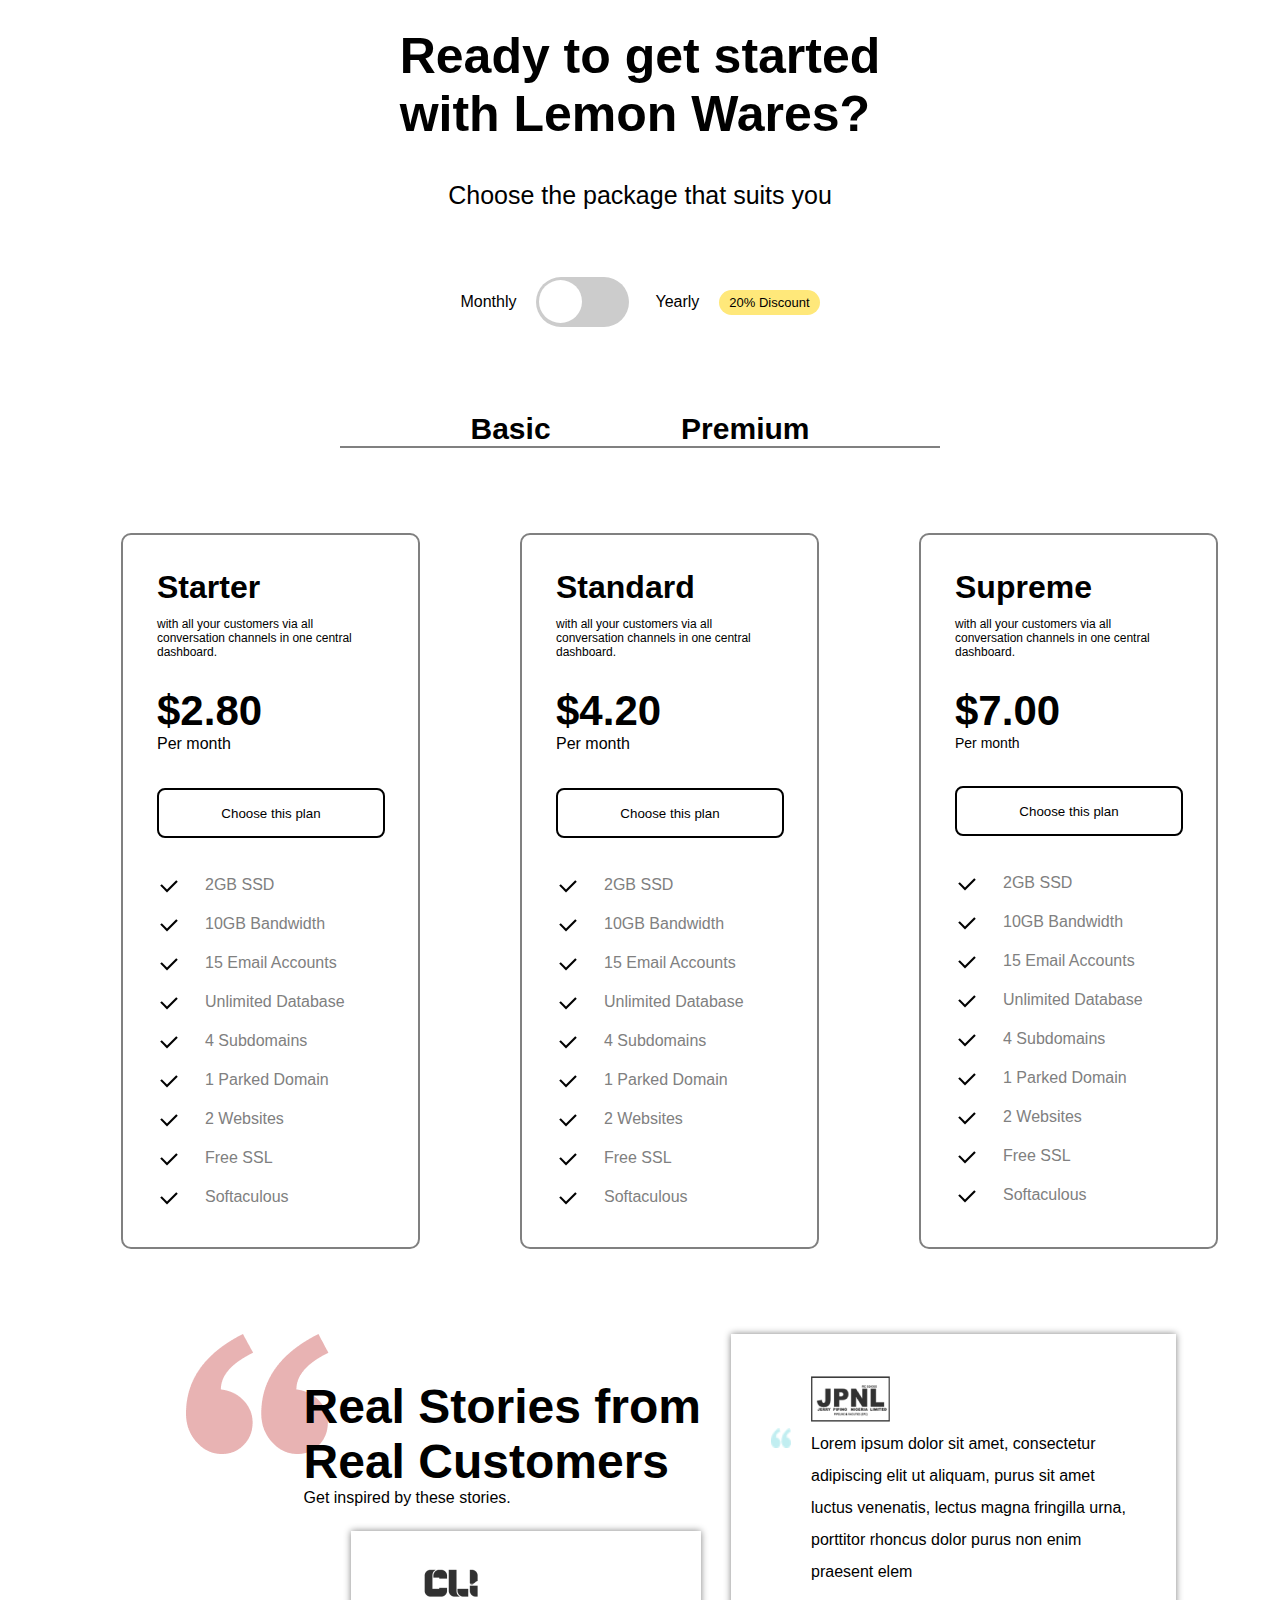
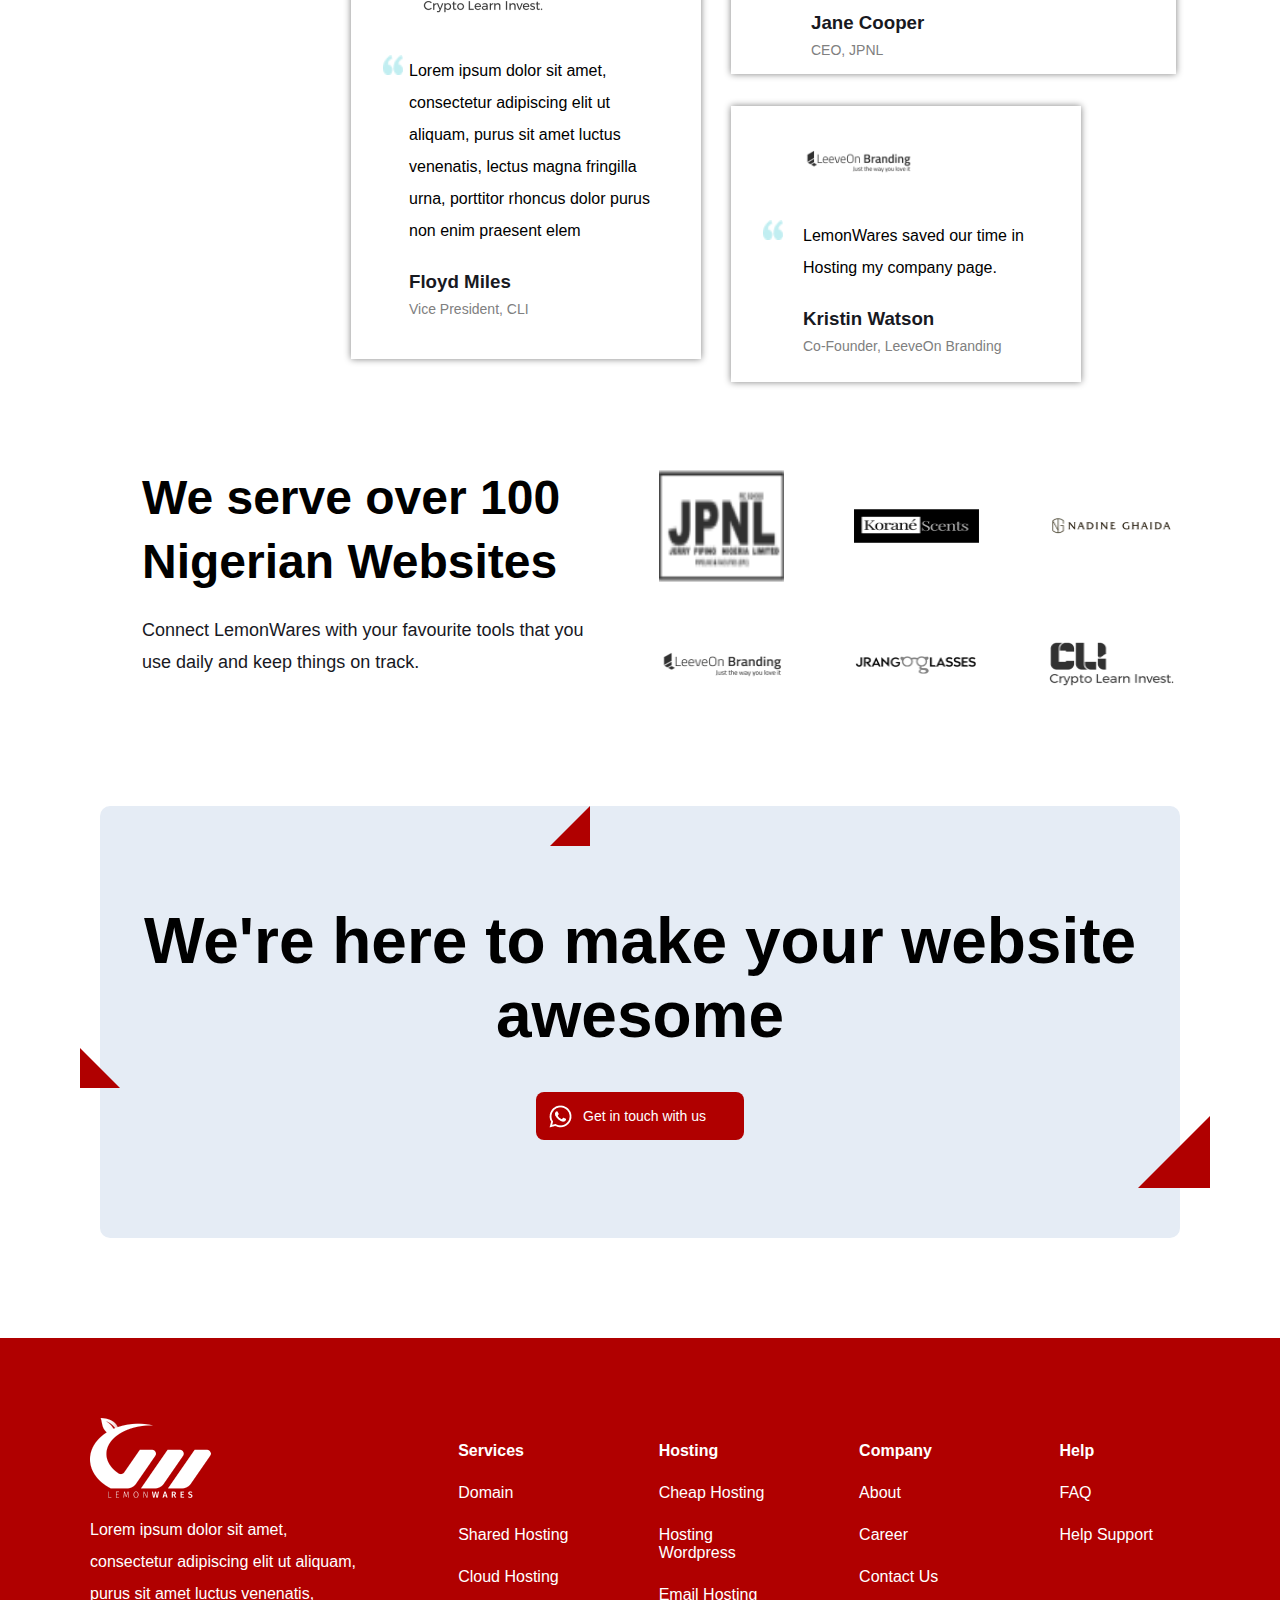
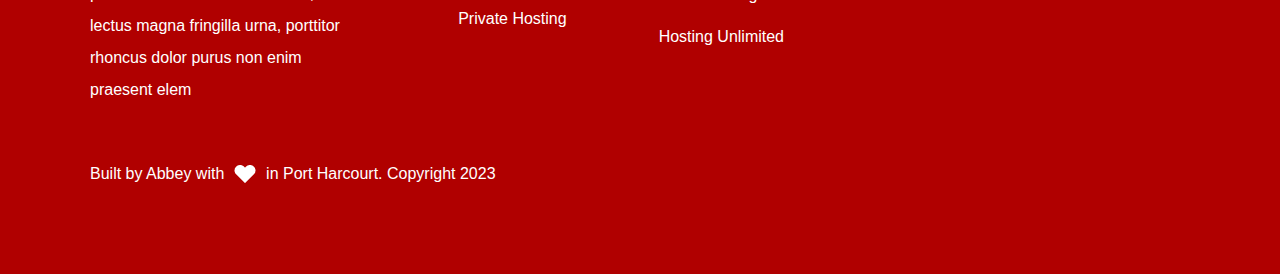
==== commit ce1389b0: "Added changes" ====
--- a/home.html
+++ b/home.html
@@ -53,7 +53,7 @@
                         </ul>
                     </li>
                     <li>
-                        <a href="" class="phone"> +2349067322844</a>cj
+                        <a href="" class="phone"> +2349067322844</a>
                     </li>
                 </div>
             </ul>
@@ -326,34 +326,34 @@
             <div class="footer-nav-items">
                 <ul>
                     <li><b>Services</b></li>
-                    <li>Domain</li>
-                    <li>Shared Hosting</li>
-                    <li>Cloud Hosting</li>
-                    <li>Private Hosting</li>
+                    <li><a href="">Domain</a></li>
+                    <li><a href="">Shared Hosting</a></li>
+                    <li><a href="">Cloud Hosting</a></li>
+                    <li><a href="">Private Hosting</a></li>
                 </ul>
             </div>
             <div class="footer-nav-items">
                 <ul>
                     <li><b>Hosting</b></li>
-                    <li>Cheap Hosting</li>
-                    <li>Hosting Wordpress</li>
-                    <li>Email Hosting</li>
-                    <li>Hosting Unlimited</li>
+                    <li><a href="">Cheap Hosting</a></li>
+                    <li><a href="">Hosting Wordpress</a></li>
+                    <li><a href="">Email Hosting</a></li>
+                    <li><a href="">Hosting Unlimited</a></li>
                 </ul>
             </div>
             <div class="footer-nav-items">
                 <ul>
                     <li><b>Company</b></li>
-                    <li>About</li>
-                    <li>Career</li>
-                    <li>Contact Us</li>
+                    <li><a href="">About</a></li>
+                    <li><a href="">Career</a></li>
+                    <li><a href="">Contact Us</a></li>
                 </ul>
             </div>
             <div class="footer-nav-stub">
                 <ul>
                     <li><b>Help</b></li>
-                    <li>FAQ</li>
-                    <li>Help Support</li>
+                    <li><a href="">FAQ</a></li>
+                    <li><a href="">Help Support</a></li>
                 </ul>
             </div>
         </div>
--- a/style.css
+++ b/style.css
@@ -674,6 +674,10 @@
   color: white;
   padding: 80px 90px;
 }
+footer a {
+  text-decoration: none;
+  color: white;
+}
 footer .footer-nav-container {
   display: flex;
   margin-bottom: 104px;
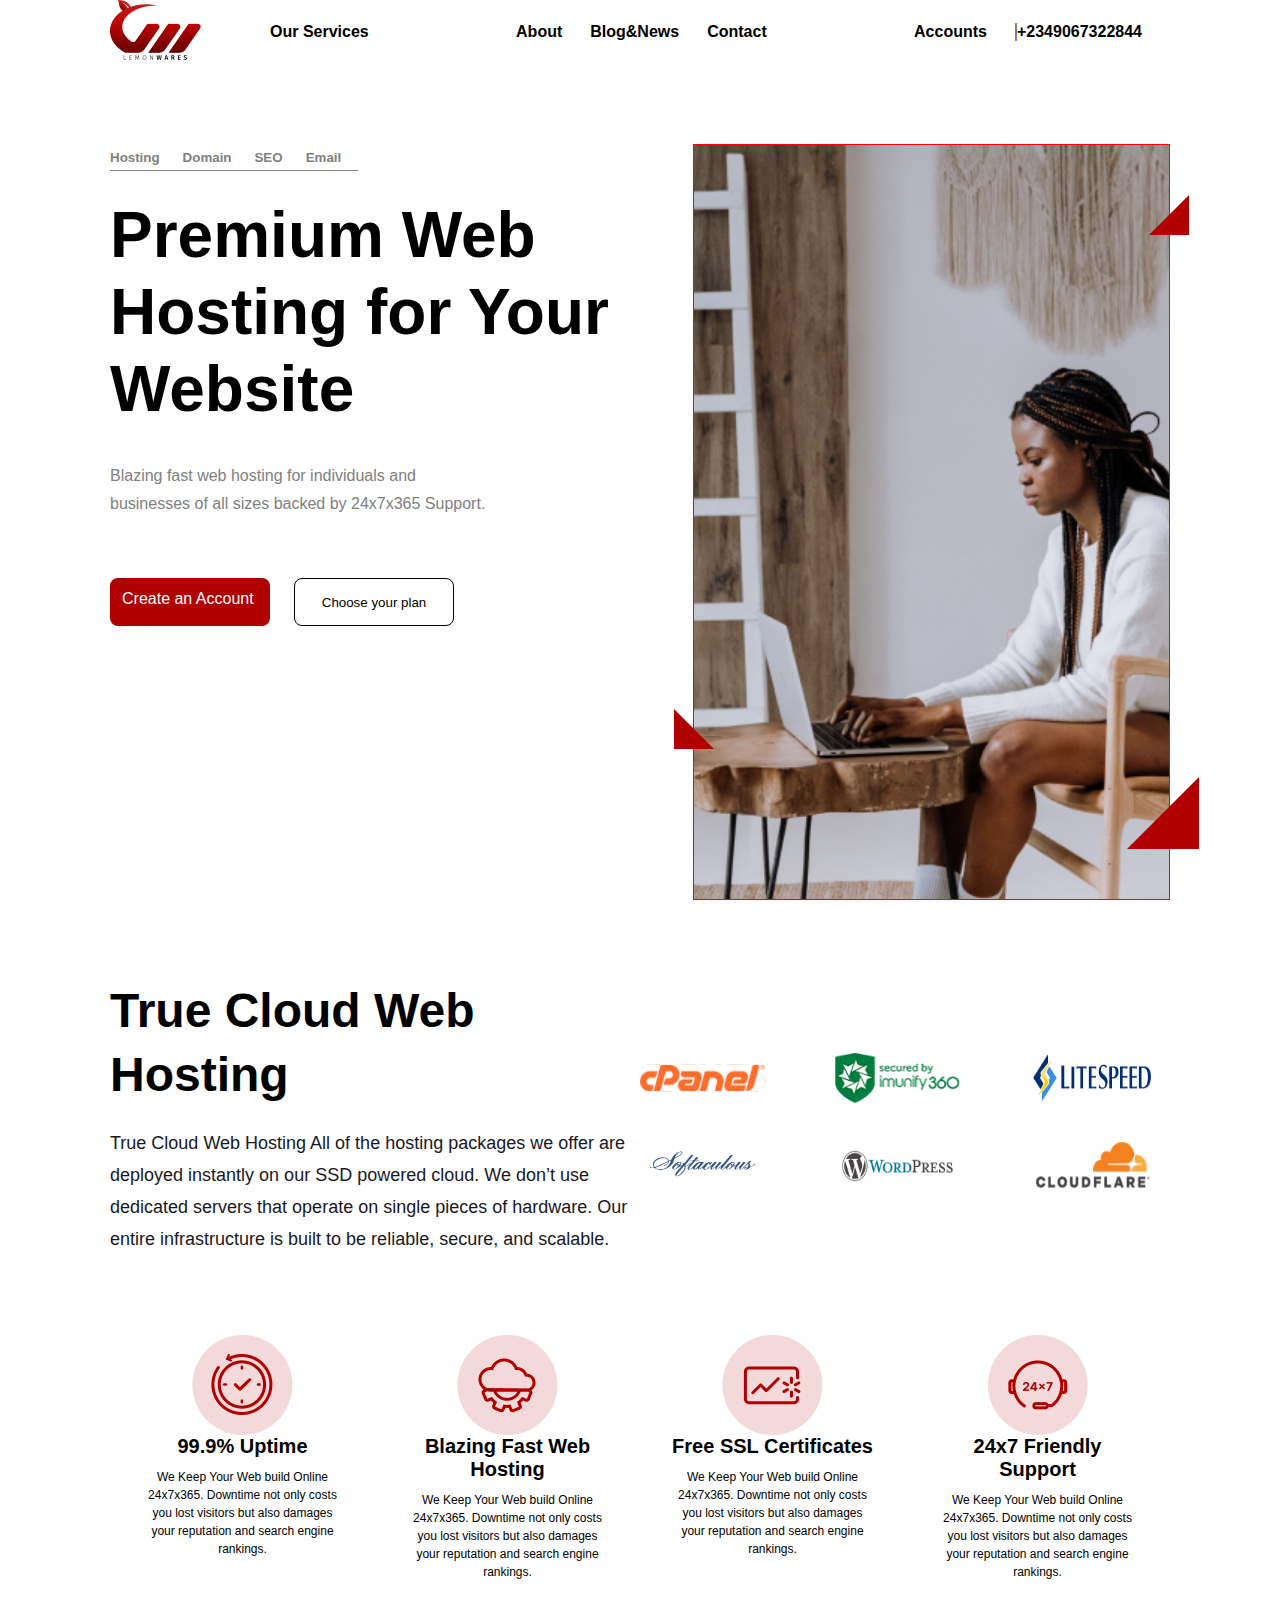
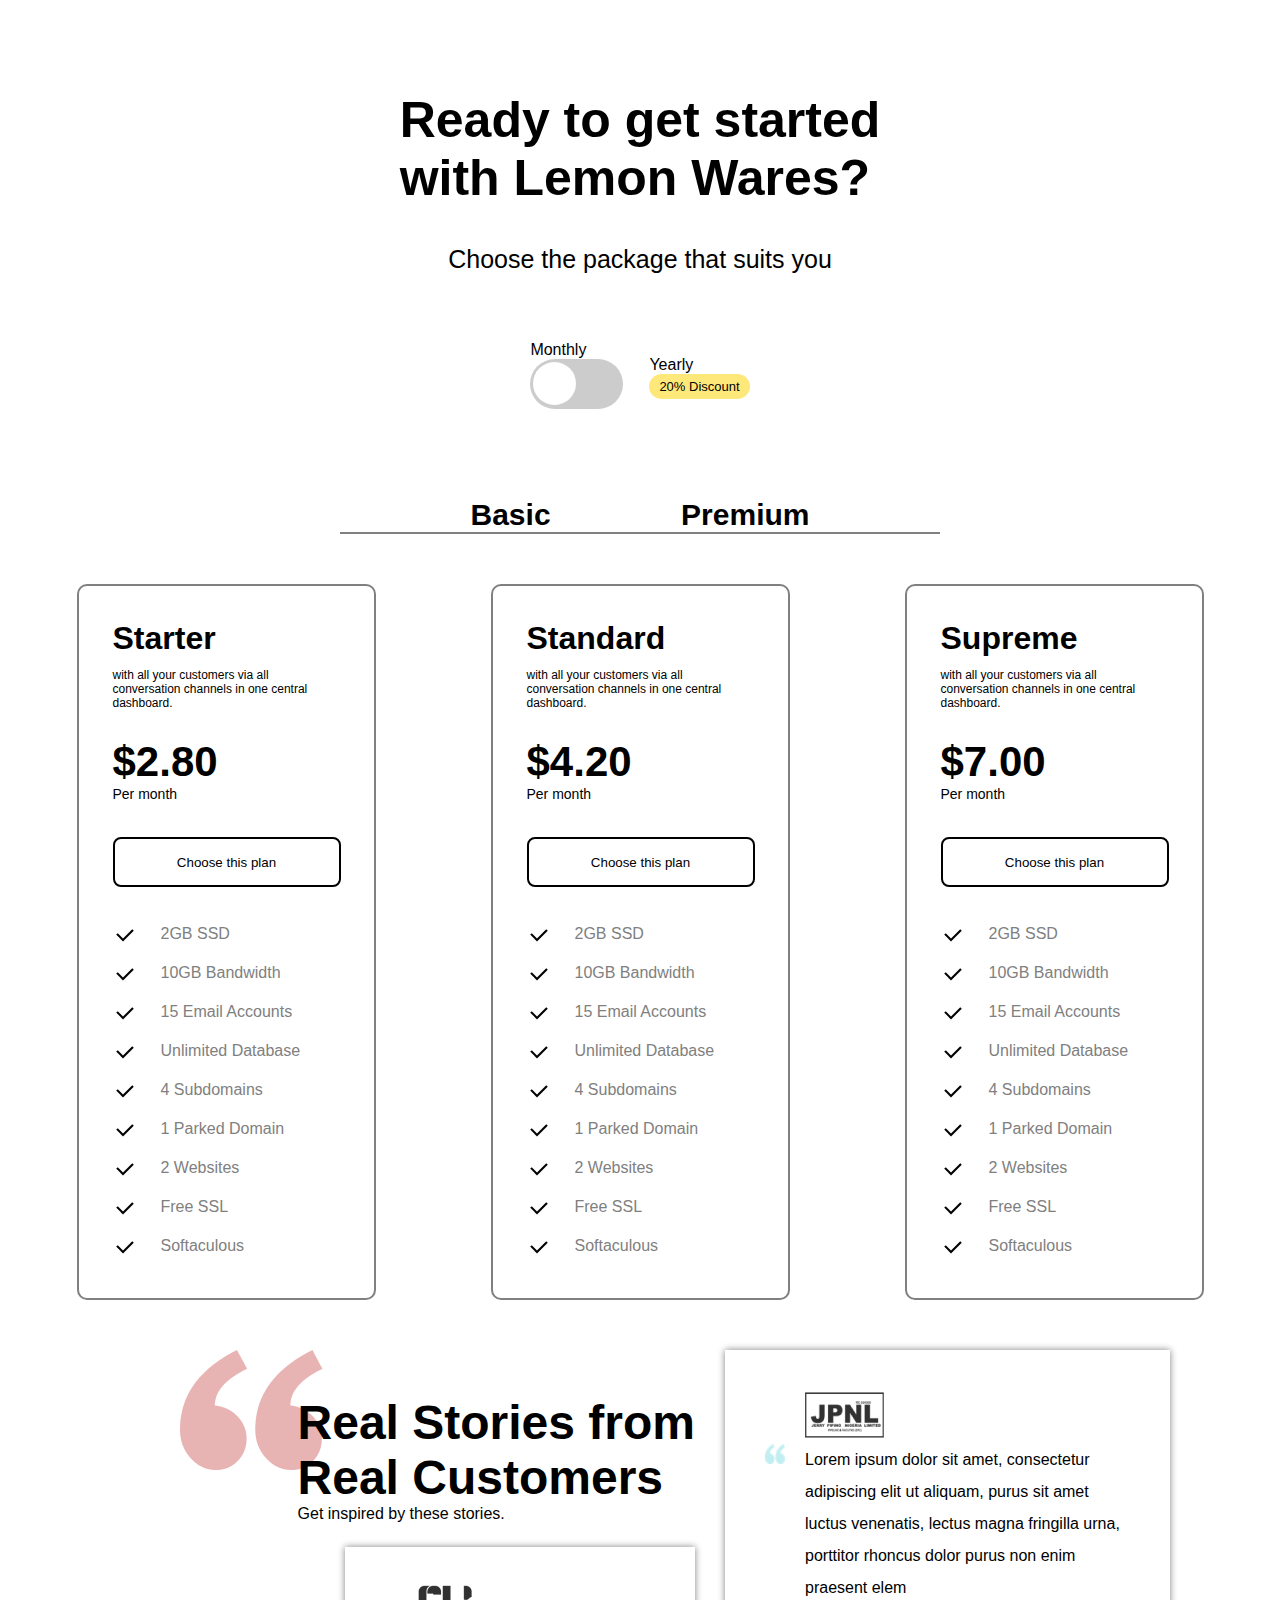
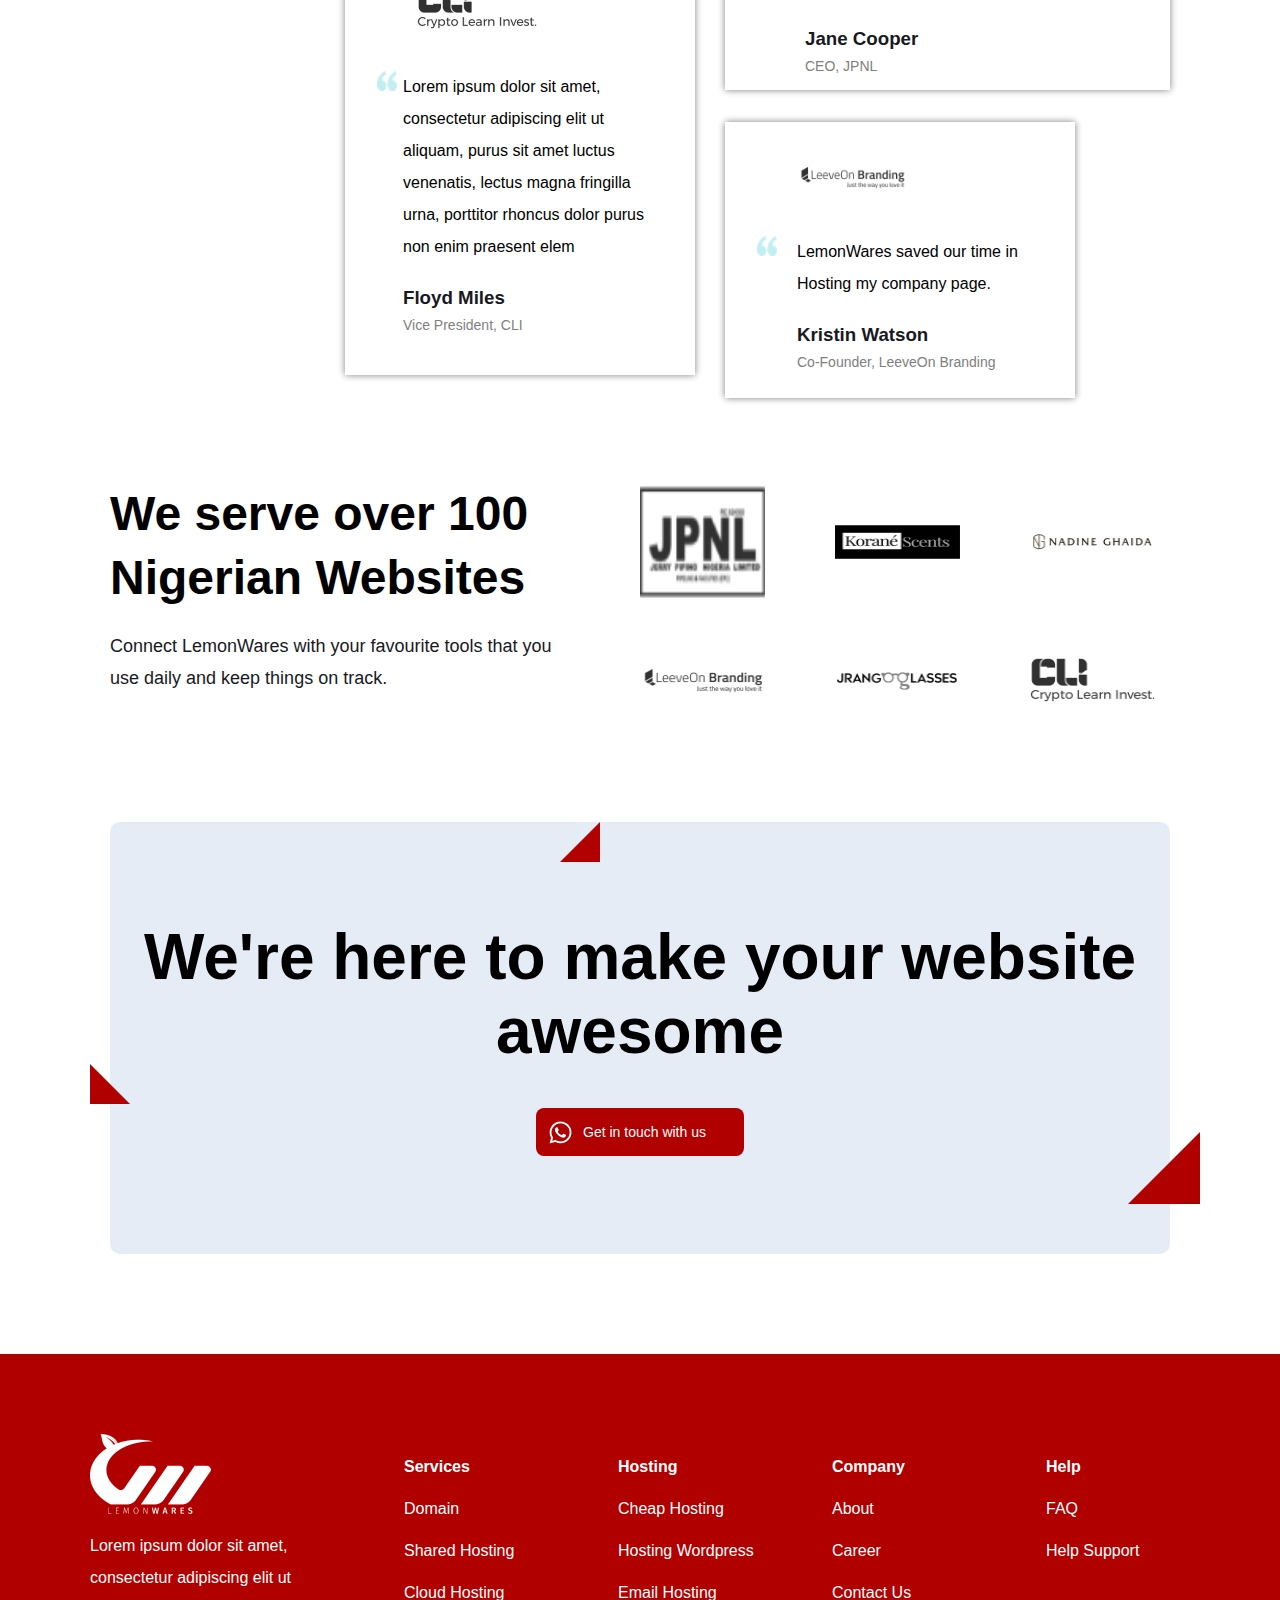
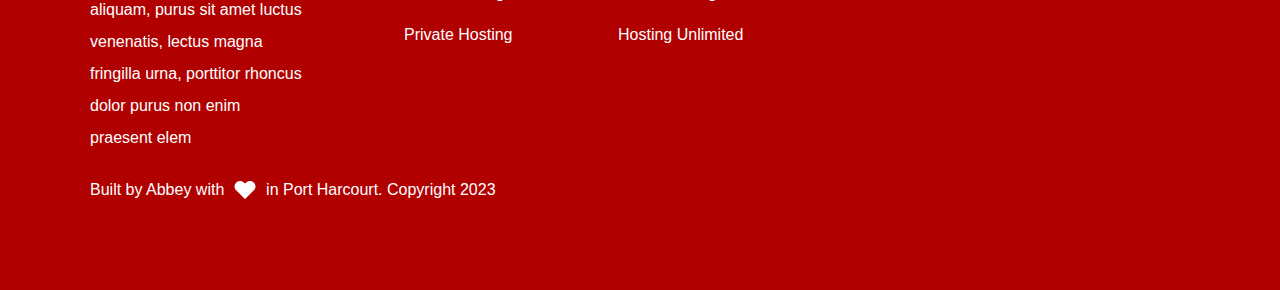
==== commit bb710eee: "modified changes" ====
--- a/home.html
+++ b/home.html
@@ -58,6 +58,7 @@
                 </div>
             </ul>
         </nav>
+        <i class="fa-solid fa-bars"></i>
     </header>
     <main>
         <section class="sec1-hero">
@@ -78,16 +79,19 @@
                 </div>
             </div>
             <div class="hero-right">
-
                 <span class="hero-triangle triangle-one"></span>
                 <span class="hero-triangle triangle-two"></span>
                 <span class="hero-triangle triangle-three"></span>
+                <div class="hero-button-container">
+                    <a href="" class="hero-button">Sign up</a>
+                    <button class="hero-btn">Survey Options</button>
+                </div>
             </div>
         </section>
         <section class="sec2">
             <div class="sec2-group1-container">
                 <div class="sec2-group1-left">
-                    <h2 class="sec2-group1-left-big-text">True Cloud Web Hosting</h2>
+                    <p class="sec2-group1-left-big-text">True Cloud Web Hosting</p>
                     <p class="sec2-group1-left-small-text">
                         True Cloud Web Hosting All of the hosting packages we offer are deployed instantly on our SSD
                         powered cloud. We don’t use <br> dedicated servers that operate on single pieces of hardware.
@@ -99,13 +103,13 @@
                     <div class="sec2-logos">
                         <div class="sec2-logos-group1">
                             <img src="./images/cpanel2.svg" alt="" class="logos-img"><img
-                                src="./images/secured-by-Imunify360-green 1.png" alt="" class="logos-img"><img
-                                src="./images/litespeed-logo 1.png" alt="" class="logos-stubborn-img">
+                                src="./images/secured-by-Imunify360-green 1.png" alt="" class="logos-img logo-boss"><img
+                                src="./images/litespeed-logo 1.png" alt="" class="logos-img">
                         </div><br>
                         <div class="sec2-logos-group1">
                             <img src="./images/soflaculous.png" alt="" class="logos-img"><img
-                                src="./images/Wordpress-logo.png" alt="" class="logos-img"><img
-                                src="./images/cloudflare.png" alt="" class="logos-stubborn-img">
+                                src="./images/Wordpress-logo.png" alt="" class="logos-img logo-boss"><img
+                                src="./images/cloudflare.png" alt="" class="logos-img">
                         </div>
                     </div>
                 </div>
@@ -119,11 +123,12 @@
                             costs you lost visitors but also damages your reputation and search engine rankings.</p>
                     </div>
                 </div>
-                <div class="biggest-item">
+                <div class="sec2-flex-items">
                     <img src="./images/cloud-settings-icon.png" alt="" class="sec2-img">
                     <div>
-                        <p class=" sec2-biggest-text">Blazing Fast Web Hosting</p>
-                        <p class="sec2-smallest-text">We Keep Your Web build Online 24x7x365. Downtime not only costs
+                        <p class="sec2-flex-items-big-text">Blazing Fast Web Hosting</p>
+                        <p class="sec2-flex-items-small-text">We Keep Your Web build Online 24x7x365. Downtime not only
+                            costs
                             you
                             lost visitors but also damages your reputation and search engine rankings.</p>
                     </div>
@@ -151,14 +156,17 @@
                 <p class="sec3-big-text">Ready to get started <br>with Lemon Wares?</p>
                 <p class="sec3-small-text">Choose the package that suits you</p>
                 <div class="sec3-monthly">
-                    <p class="sec3-monthly-guy">Monthly</p>
-                    <label for="toggle">
-                        <input type="checkbox" name="" id="toggle">
-                        <span></span>
-                    </label>
-
-                    <p class="sec3-monthly-guy">Yearly</p>
-                    <div class="discount">20% Discount</div>
+                    <div class="sec3-mon-part">
+                        <p class="sec3-monthly-guy">Monthly</p>
+                        <label for="toggle">
+                            <input type="checkbox" name="" id="toggle">
+                            <span></span>
+                        </label>
+                    </div>
+                    <div class="sec3-mon-part">
+                        <p class="sec3-monthly-guy">Yearly</p>
+                        <div class="discount">20% Discount</div>
+                    </div>
                 </div>
                 <div class="basic-pre">
                     <p>Basic</p>
@@ -171,7 +179,7 @@
                     <p class="flex-item-small-para">with all your customers via all conversation channels in one central
                         dashboard.</p>
                     <p class="flex-item-big-cash">$2.80</p>
-                    <p>Per month</p>
+                    <p class="per-mon">Per month</p>
                     <button class="hero-btn">Choose this plan</button>
                     <ul>
                         <li><img src="./images/Checkmark.png" alt="">2GB SSD</li>
@@ -185,12 +193,12 @@
                         <li><img src="./images/Checkmark.png" alt="">Softaculous</li>
                     </ul>
                 </div>
-                <div class="sec3-group2-flex-item">
+                <div class="sec3-group2-flex-item sec3-boss">
                     <h1>Standard</h1>
                     <p class="flex-item-small-para">with all your customers via all conversation channels in one central
                         dashboard.</p>
                     <p class="flex-item-big-cash">$4.20</p>
-                    <p>Per month</p>
+                    <p class="per-mon">Per month</p>
                     <button class="hero-btn">Choose this plan</button>
                     <ul>
                         <li><img src="./images/Checkmark.png" alt="">2GB SSD</li>
@@ -323,6 +331,7 @@
                 <p>Lorem ipsum dolor sit amet, consectetur adipiscing elit ut aliquam, purus sit amet luctus venenatis,
                     lectus magna fringilla urna, porttitor rhoncus dolor purus non enim praesent elem</p>
             </div>
+           <div class="foot-nav-item-group">
             <div class="footer-nav-items">
                 <ul>
                     <li><b>Services</b></li>
@@ -357,6 +366,7 @@
                 </ul>
             </div>
         </div>
+           </div>
         <div class="copy-down">
             <p>Built by Abbey with &nbsp; <img src="./images/heart.png" alt=""> &nbsp; in Port Harcourt. Copyright 2023
             </p>
--- a/style.css
+++ b/style.css
@@ -7,12 +7,13 @@
 body {
   font-family: Tahoma, Geneva, Verdana, sans-serif;
   max-width: 1440px;
+  margin: 0 auto;
 }
 body header {
   display: flex;
   justify-content: space-between;
   align-items: center;
-  padding: 0 157px 0 112px;
+  padding: 0 110px;
   position: sticky;
   top: 0;
   background-color: white;
@@ -85,14 +86,21 @@
 body header nav .nav-span .dropdown:hover .dropdown-content {
   display: block;
 }
+body header .fa-bars {
+  display: none;
+  font-size: 1.5em;
+}
+body main {
+  padding: 0 110px;
+}
 body main .sec1-hero {
   display: flex;
   margin-bottom: 79px;
   height: calc(100vh - 64px);
-  padding: 80px 112px 0;
+  padding: 80px 0 0;
 }
 body main .sec1-hero .hero-left {
-  width: 50%;
+  width: 55%;
 }
 body main .sec1-hero .hero-left .hero-left-top-nav {
   width: 248px;
@@ -150,9 +158,10 @@
 body main .sec1-hero .hero-right {
   position: relative;
   background-image: url("./images/hero-img.png");
+  background-size: cover;
   background-repeat: no-repeat;
-  width: 50%;
-  background-size: cover;
+  width: 45%;
+  border: 1px solid red;
 }
 body main .sec1-hero .hero-right .triangle-one {
   width: 40px;
@@ -202,8 +211,29 @@
   transform: translate(-50px, -65px);
   transition: 3s;
 }
+body main .sec1-hero .hero-right .hero-button-container {
+  display: none;
+  font-size: 14px;
+}
+body main .sec1-hero .hero-right .hero-button-container .hero-button {
+  text-decoration: none;
+  margin-right: 24px;
+  width: 160px;
+  display: inline-block;
+  border-radius: 8px;
+  padding: 5px;
+  background-color: #b00000;
+  color: white;
+}
+body main .sec1-hero .hero-right .hero-button-container .hero-btn {
+  width: 160px;
+  padding: 12px;
+  background: #ffffff;
+  border: 1px solid #000000;
+  border-radius: 8px;
+}
 body main .sec2 {
-  margin: 0 82px 133px 74px;
+  margin: 0 0 133px;
 }
 body main .sec2 .sec2-group1-container {
   display: flex;
@@ -271,29 +301,10 @@
   line-height: 18px;
   font-weight: 300px;
 }
-body main .sec2 .sec2-group2-container .biggest-item {
-  width: 259px;
-  height: 223px;
+body main .sec3 .sec3-group1 {
   display: flex;
   flex-direction: column;
   align-items: center;
-  justify-content: space-between;
-}
-body main .sec2 .sec2-group2-container .biggest-item .sec2-biggest-text {
-  font-size: 20px;
-  font-weight: 700;
-  margin-bottom: 10px;
-}
-body main .sec2 .sec2-group2-container .biggest-item .sec2-smallest-text {
-  text-align: center;
-  font-size: 12px;
-  line-height: 18px;
-}
-body main .sec3 .sec3-group1 {
-  display: flex;
-  flex-direction: column;
-  align-items: center;
-  margin: 0 180px;
 }
 body main .sec3 .sec3-group1 .sec3-big-text {
   font-size: 50px;
@@ -366,10 +377,11 @@
 }
 body main .sec3 .sec3-group2-flex-container {
   display: flex;
-  justify-content: space-between;
-  width: 1097px;
-  padding: 85px 0;
-  margin: 0 121px;
+  justify-content: center;
+  padding: 50px 0;
+}
+body main .sec3 .sec3-group2-flex-container .sec3-boss {
+  margin: 0 115px;
 }
 body main .sec3 .sec3-group2-flex-container .sec3-group2-flex-item {
   height: 716px;
@@ -413,9 +425,6 @@
 body main .sec3 .sec3-group2-flex-container .sec3-group2-flex-item ul li img {
   margin-right: 24px;
 }
-body main .sec4 {
-  padding: 0 104px 0 142px;
-}
 body main .sec4 .sec4-group1 {
   display: flex;
   margin-bottom: 84px;
@@ -576,17 +585,13 @@
   height: 120px;
   margin: 0 70px 0 0;
 }
-body main .sec4 .sec4-group2 .sec4-group1-container .sec4-group1-right .sec4-logos .sec4-logos-group1 .logos-stubborn-img {
-  width: 125px;
-  height: 50px;
-}
 body main .sec5 {
   display: flex;
   flex-direction: column;
   align-items: center;
   justify-content: center;
   border-radius: 10px;
-  margin: 100px;
+  margin: 100px 0;
   height: 432px;
   background-color: #e5ecf5;
   position: relative;
@@ -667,46 +672,1823 @@
   transform: translatex(500px);
   transition: 3s;
 }
-
-footer {
+body footer {
   background-color: #b00000;
   height: 536px;
-  color: white;
+  color: rgb(255, 255, 255);
   padding: 80px 90px;
 }
-footer a {
+body footer a {
   text-decoration: none;
   color: white;
 }
-footer .footer-nav-container {
+body footer .footer-nav-container {
   display: flex;
   margin-bottom: 104px;
 }
-footer .footer-nav-container .footer-logo-group {
+body footer .footer-nav-container .footer-logo-group {
   width: 296px;
   height: 240px;
   margin-right: 100px;
 }
-footer .footer-nav-container .footer-logo-group p {
+body footer .footer-nav-container .footer-logo-group p {
   line-height: 32px;
   padding-top: 12px;
 }
-footer .footer-nav-container .footer-nav-items {
+body footer .footer-nav-container .foot-nav-item-group {
+  display: flex;
+}
+body footer .footer-nav-container .foot-nav-item-group .footer-nav-items {
   width: 144px;
   margin-right: 70px;
 }
-footer .footer-nav-container .footer-nav-items li {
+body footer .footer-nav-container .foot-nav-item-group .footer-nav-items li {
   list-style: none;
   margin-top: 24px;
 }
-footer .footer-nav-container .footer-nav-stub {
+body footer .footer-nav-container .foot-nav-item-group .footer-nav-stub {
   width: 144px;
 }
-footer .footer-nav-container .footer-nav-stub li {
+body footer .footer-nav-container .foot-nav-item-group .footer-nav-stub li {
   list-style: none;
   margin-top: 24px;
 }
-footer .copy-down p {
+body footer .copy-down p {
   display: flex;
   align-items: center;
+}
+
+@media screen and (max-width: 1024px) {
+  body {
+    font-family: Tahoma, Geneva, Verdana, sans-serif;
+  }
+  body header {
+    display: flex;
+    justify-content: space-between;
+    align-items: center;
+    padding: 0 50px;
+    position: sticky;
+    top: 0;
+    background-color: white;
+    z-index: 10;
+  }
+  body header nav {
+    width: 700px;
+  }
+  body header nav .nav-span {
+    width: 700px;
+  }
+  body header nav .nav-span li .nav-link {
+    font-size: 14px;
+    font-weight: 600;
+  }
+  body header nav .nav-span li .nav-link:hover {
+    color: #b00000;
+    border-bottom: 2px solid #b00000;
+  }
+  body header nav .nav-span .dropdown-content {
+    width: 250px;
+  }
+  body header nav .nav-span div .phone {
+    font-size: 13px;
+  }
+  body main {
+    padding: 0 80px;
+  }
+  body main .sec1-hero {
+    display: flex;
+    margin-bottom: 79px;
+    height: calc(100vh - 64px);
+    padding: 50px 0 0;
+  }
+  body main .sec1-hero .hero-left {
+    width: 55%;
+  }
+  body main .sec1-hero .hero-left .hero-left-top-nav {
+    width: 200px;
+    height: 27px;
+    margin-bottom: 20px;
+  }
+  body main .sec1-hero .hero-left .hero-left-top-nav button {
+    margin-right: 19px;
+  }
+  body main .sec1-hero .hero-left .hero-text-big {
+    font-size: 44px;
+    font-weight: 600;
+    line-height: 50px;
+  }
+  body main .sec1-hero .hero-left .hero-text-small {
+    font-size: 13px;
+    font-weight: 400;
+    color: #808080;
+    line-height: 28px;
+    width: 448px;
+    margin: 14px 0 10px;
+  }
+  body main .sec1-hero .hero-left .hero-button-container .hero-button {
+    margin-right: 24px;
+    width: 130px;
+    padding: 10px 10px;
+    font-size: 13px;
+    display: flex;
+    align-items: center;
+  }
+  body main .sec1-hero .hero-left .hero-button-container .hero-btn {
+    width: 130px;
+    padding: 10px;
+  }
+  body main .sec1-hero .hero-left .hero-right {
+    position: relative;
+    background-image: url("./images/hero-img.png");
+    background-size: contain;
+    background-repeat: no-repeat;
+    width: 45%;
+    border: 1px solid red;
+  }
+  body main .sec1-hero .hero-left .hero-right .triangle-one {
+    width: 30px;
+    height: 30px;
+    border-left: 15px solid transparent;
+    border-right: 15px solid #b00000;
+    border-bottom: 15px solid #b00000;
+    border-top: 15px solid transparent;
+  }
+  body main .sec1-hero .hero-left .hero-right .triangle-one .triangle-two {
+    width: 60px;
+    height: 60px;
+    border-left: 30px solid transparent;
+    border-right: 30px solid #b00000;
+    border-bottom: 30px solid #b00000;
+    border-top: 30px solid transparent;
+  }
+  body main .sec1-hero .hero-left .hero-right .triangle-one .triangle-three {
+    width: 30px;
+    height: 30px;
+    border-left: 15px solid #b00000;
+    border-right: 15px solid transparent;
+    border-bottom: 15px solid #b00000;
+    border-top: 15px solid transparent;
+  }
+  body main .sec1-hero .hero-left .hero-right .triangle-one:hover .triangle-three {
+    transform: translatey(30px);
+    transition: 3s;
+  }
+  body main .sec1-hero .hero-left .hero-right .triangle-one:hover .triangle-two {
+    transform: rotate(360deg);
+    transition: 6s;
+  }
+  body main .sec1-hero .hero-left .hero-right .triangle-one:hover .triangle-one {
+    transform: translate(-50px, -65px);
+    transition: 3s;
+  }
+  body main .sec1-hero .hero-left .sec2 {
+    margin: 0 0 133px;
+  }
+  body main .sec1-hero .hero-left .sec2 .sec2-group1-container {
+    display: flex;
+    justify-content: space-between;
+  }
+  body main .sec1-hero .hero-left .sec2 .sec2-group1-container .sec2-group1-left {
+    width: 50%;
+  }
+  body main .sec1-hero .hero-left .sec2 .sec2-group1-container .sec2-group1-left .sec2-group1-left-big-text {
+    font-size: 48px;
+    font-weight: 800;
+    line-height: 64px;
+  }
+  body main .sec1-hero .hero-left .sec2 .sec2-group1-container .sec2-group1-left .sec2-group1-left-small-text {
+    font-size: 18px;
+    font-weight: 400;
+    line-height: 32px;
+    color: #18191f;
+    padding: 20px 5px 30px 0;
+  }
+  body main .sec1-hero .hero-left .sec2 .sec2-group1-container .sec2-group1-right {
+    width: 50%;
+    display: flex;
+    align-items: center;
+  }
+  body main .sec1-hero .hero-left .sec2 .sec2-group1-container .sec2-group1-right .sec2-logos {
+    width: 594px;
+  }
+  body main .sec1-hero .hero-left .sec2 .sec2-group1-container .sec2-group1-right .sec2-logos .sec2-logos-group1 {
+    display: flex;
+    justify-content: flex-end;
+  }
+  body main .sec1-hero .hero-left .sec2 .sec2-group1-container .sec2-group1-right .sec2-logos .sec2-logos-group1 .logos-img {
+    width: 125px;
+    height: 50px;
+    margin: 0 70px 20px 0;
+  }
+  body main .sec1-hero .hero-left .sec2 .sec2-group1-container .sec2-group1-right .sec2-logos .sec2-logos-group1 .logos-stubborn-img {
+    width: 125px;
+    height: 50px;
+  }
+  body main .sec1-hero .hero-left .sec2 .sec2-group2-container {
+    display: flex;
+    justify-content: center;
+    margin-top: 50px;
+  }
+  body main .sec1-hero .hero-left .sec2 .sec2-group2-container .sec2-flex-items {
+    width: 252px;
+    height: 223px;
+    display: flex;
+    flex-direction: column;
+    align-items: center;
+    justify-content: space-between;
+    margin: 0 30px;
+  }
+  body main .sec1-hero .hero-left .sec2 .sec2-group2-container .sec2-flex-items .sec2-flex-items-big-text {
+    text-align: center;
+    font-size: 20px;
+    font-weight: 700;
+    margin-bottom: 10px;
+  }
+  body main .sec1-hero .hero-left .sec2 .sec2-group2-container .sec2-flex-items .sec2-flex-items-small-text {
+    text-align: center;
+    font-size: 12px;
+    line-height: 18px;
+    font-weight: 300px;
+  }
+  body main .sec1-hero .hero-left .sec2 .sec2-group2-container .biggest-item {
+    width: 259px;
+    height: 223px;
+    display: flex;
+    flex-direction: column;
+    align-items: center;
+    justify-content: space-between;
+  }
+  body main .sec1-hero .hero-left .sec2 .sec2-group2-container .biggest-item .sec2-biggest-text {
+    font-size: 20px;
+    font-weight: 700;
+    margin-bottom: 10px;
+  }
+  body main .sec1-hero .hero-left .sec2 .sec2-group2-container .biggest-item .sec2-smallest-text {
+    text-align: center;
+    font-size: 12px;
+    line-height: 18px;
+  }
+  body main .sec1-hero .hero-left .sec3 .sec3-group1 {
+    display: flex;
+    flex-direction: column;
+    align-items: center;
+  }
+  body main .sec1-hero .hero-left .sec3 .sec3-group1 .sec3-big-text {
+    font-size: 50px;
+    font-weight: 600;
+  }
+  body main .sec1-hero .hero-left .sec3 .sec3-group1 .sec3-small-text {
+    font-size: 25px;
+    margin: 38px 0 67px;
+  }
+  body main .sec1-hero .hero-left .sec3 .sec3-group1 .sec3-monthly {
+    display: flex;
+    align-items: center;
+    margin-bottom: 85px;
+  }
+  body main .sec1-hero .hero-left .sec3 .sec3-group1 .sec3-monthly .sec3-monthly-guy {
+    margin-right: 20px;
+  }
+  body main .sec1-hero .hero-left .sec3 .sec3-group1 .sec3-monthly label {
+    display: inline-block;
+    width: 93px;
+    height: 50px;
+    border-radius: 40px;
+    position: relative;
+    margin-right: 26px;
+  }
+  body main .sec1-hero .hero-left .sec3 .sec3-group1 .sec3-monthly span {
+    position: absolute;
+    top: 0;
+    bottom: 0;
+    left: 0;
+    right: 0;
+    background: #ccc;
+    border-radius: 40px;
+    transition: 0.25s;
+  }
+  body main .sec1-hero .hero-left .sec3 .sec3-group1 .sec3-monthly input {
+    -webkit-appearance: none;
+       -moz-appearance: none;
+            appearance: none;
+    margin: 0;
+    position: absolute;
+    top: 3px;
+    left: 3px;
+    z-index: 1;
+    width: 43px;
+    height: 43px;
+    border-radius: 100%;
+    background-color: #fff;
+    transition: 0.25s;
+  }
+  body main .sec1-hero .hero-left .sec3 .sec3-group1 .sec3-monthly input:checked {
+    transform: translatex(40px);
+  }
+  body main .sec1-hero .hero-left .sec3 .sec3-group1 .sec3-monthly input:checked + span {
+    background-color: #b00000;
+  }
+  body main .sec1-hero .hero-left .sec3 .sec3-group1 .sec3-monthly .discount {
+    background-color: #ffe87a;
+    padding: 5px 10px;
+    border-radius: 20px;
+    font-size: small;
+  }
+  body main .sec1-hero .hero-left .sec3 .sec3-group1 .basic-pre {
+    display: flex;
+    justify-content: space-evenly;
+    width: 600px;
+    font-size: 30px;
+    font-weight: 600;
+    border-bottom: 2px solid #808080;
+  }
+  body main .sec1-hero .hero-left .sec3 .sec3-group2-flex-container {
+    display: flex;
+    justify-content: center;
+    padding: 50px 0;
+  }
+  body main .sec1-hero .hero-left .sec3 .sec3-group2-flex-container .sec3-boss {
+    margin: 0 115px;
+  }
+  body main .sec1-hero .hero-left .sec3 .sec3-group2-flex-container .sec3-group2-flex-item {
+    height: 716px;
+    width: 299px;
+    border: 2px solid #808080;
+    padding: 34px;
+    border-radius: 10px;
+  }
+  body main .sec1-hero .hero-left .sec3 .sec3-group2-flex-container .sec3-group2-flex-item .flex-item-small-para {
+    font-size: 12px;
+    margin: 11px 0 28px;
+  }
+  body main .sec1-hero .hero-left .sec3 .sec3-group2-flex-container .sec3-group2-flex-item .flex-item-big-cash {
+    font-size: 42px;
+    font-weight: 600;
+  }
+  body main .sec1-hero .hero-left .sec3 .sec3-group2-flex-container .sec3-group2-flex-item .per-mon {
+    font-size: 14px;
+    font-weight: 300;
+  }
+  body main .sec1-hero .hero-left .sec3 .sec3-group2-flex-container .sec3-group2-flex-item .hero-btn {
+    width: 228px;
+    height: 50px;
+    background: #ffffff;
+    border: 2px solid #000000;
+    border-radius: 8px;
+    margin: 35px 0;
+  }
+  body main .sec1-hero .hero-left .sec3 .sec3-group2-flex-container .sec3-group2-flex-item ul {
+    list-style: none;
+    height: 336px;
+    display: flex;
+    flex-direction: column;
+    justify-content: space-between;
+  }
+  body main .sec1-hero .hero-left .sec3 .sec3-group2-flex-container .sec3-group2-flex-item ul li {
+    color: #808080;
+    display: flex;
+    align-items: center;
+  }
+  body main .sec1-hero .hero-left .sec3 .sec3-group2-flex-container .sec3-group2-flex-item ul li img {
+    margin-right: 24px;
+  }
+  body main .sec1-hero .hero-left .sec4 .sec4-group1 {
+    display: flex;
+    margin-bottom: 84px;
+  }
+  body main .sec1-hero .hero-left .sec4 .sec4-group1 .sec4-group1-left {
+    width: 597px;
+    display: flex;
+    flex-direction: column;
+    align-items: flex-end;
+  }
+  body main .sec1-hero .hero-left .sec4 .sec4-group1 .sec4-group1-left .group1-top-box {
+    padding: 45px 0 24px;
+    background-image: url("./images/Quote Mark.png");
+    background-repeat: no-repeat;
+    width: 515px;
+    display: flex;
+    flex-direction: column;
+    align-items: flex-end;
+  }
+  body main .sec1-hero .hero-left .sec4 .sec4-group1 .sec4-group1-left .group1-top-box p {
+    font-size: 48px;
+    font-weight: 800;
+  }
+  body main .sec1-hero .hero-left .sec4 .sec4-group1 .sec4-group1-left .group1-left-box {
+    width: 350px;
+    height: 428px;
+    box-shadow: 0 0 7px #808080;
+    padding: 0 32px 0 32px;
+  }
+  body main .sec1-hero .hero-left .sec4 .sec4-group1 .sec4-group1-left .group1-left-box .jbnl-logo-img {
+    margin-left: 40px;
+  }
+  body main .sec1-hero .hero-left .sec4 .sec4-group1 .sec4-group1-left .group1-left-box .stubborn-quote-mark {
+    display: flex;
+  }
+  body main .sec1-hero .hero-left .sec4 .sec4-group1 .sec4-group1-left .group1-left-box .stubborn-quote-mark .stubborn-quote-img {
+    width: 20px;
+    height: 20px;
+  }
+  body main .sec1-hero .hero-left .sec4 .sec4-group1 .sec4-group1-left .group1-left-box .stubborn-quote-mark div {
+    padding-left: 6px;
+  }
+  body main .sec1-hero .hero-left .sec4 .sec4-group1 .sec4-group1-left .group1-left-box .stubborn-quote-mark div p {
+    line-height: 32px;
+  }
+  body main .sec1-hero .hero-left .sec4 .sec4-group1 .sec4-group1-left .group1-left-box .stubborn-quote-mark div h3 {
+    color: #18191f;
+    margin-top: 24px;
+  }
+  body main .sec1-hero .hero-left .sec4 .sec4-group1 .sec4-group1-left .group1-left-box .stubborn-quote-mark div .sec4-job {
+    color: #808080;
+    font-size: 14px;
+    font-weight: 500;
+  }
+  body main .sec1-hero .hero-left .sec4 .sec4-group1 .sec4-group1-right {
+    margin-left: 30px;
+  }
+  body main .sec1-hero .hero-left .sec4 .sec4-group1 .sec4-group1-right .bigger-box {
+    width: 445px;
+    height: 340px;
+    box-shadow: 0 0 7px #808080;
+    padding: 40px;
+  }
+  body main .sec1-hero .hero-left .sec4 .sec4-group1 .sec4-group1-right .bigger-box .jbnl-logo-img {
+    margin-left: 40px;
+  }
+  body main .sec1-hero .hero-left .sec4 .sec4-group1 .sec4-group1-right .bigger-box .stubborn-quote-mark {
+    display: flex;
+  }
+  body main .sec1-hero .hero-left .sec4 .sec4-group1 .sec4-group1-right .bigger-box .stubborn-quote-mark .stubborn-quote-img {
+    width: 20px;
+    height: 20px;
+  }
+  body main .sec1-hero .hero-left .sec4 .sec4-group1 .sec4-group1-right .bigger-box .stubborn-quote-mark div {
+    padding-left: 20px;
+  }
+  body main .sec1-hero .hero-left .sec4 .sec4-group1 .sec4-group1-right .bigger-box .stubborn-quote-mark div p {
+    line-height: 32px;
+  }
+  body main .sec1-hero .hero-left .sec4 .sec4-group1 .sec4-group1-right .bigger-box .stubborn-quote-mark div h3 {
+    color: #18191f;
+    margin-top: 24px;
+  }
+  body main .sec1-hero .hero-left .sec4 .sec4-group1 .sec4-group1-right .bigger-box .stubborn-quote-mark div .sec4-job {
+    color: #808080;
+    font-size: 14px;
+    font-weight: 500;
+  }
+  body main .sec1-hero .hero-left .sec4 .sec4-group1 .sec4-group1-right .smaller-box {
+    width: 350px;
+    height: 276px;
+    box-shadow: 0 0 7px #808080;
+    padding: 0 32px;
+    margin-top: 32px;
+  }
+  body main .sec1-hero .hero-left .sec4 .sec4-group1 .sec4-group1-right .smaller-box .jbnl-logo-img {
+    margin-left: 40px;
+    height: 110px;
+  }
+  body main .sec1-hero .hero-left .sec4 .sec4-group1 .sec4-group1-right .smaller-box .stubborn-quote-mark {
+    display: flex;
+  }
+  body main .sec1-hero .hero-left .sec4 .sec4-group1 .sec4-group1-right .smaller-box .stubborn-quote-mark .stubborn-quote-img {
+    width: 20px;
+    height: 20px;
+  }
+  body main .sec1-hero .hero-left .sec4 .sec4-group1 .sec4-group1-right .smaller-box .stubborn-quote-mark div {
+    padding-left: 20px;
+  }
+  body main .sec1-hero .hero-left .sec4 .sec4-group1 .sec4-group1-right .smaller-box .stubborn-quote-mark div p {
+    line-height: 32px;
+  }
+  body main .sec1-hero .hero-left .sec4 .sec4-group1 .sec4-group1-right .smaller-box .stubborn-quote-mark div h3 {
+    color: #18191f;
+    margin-top: 24px;
+  }
+  body main .sec1-hero .hero-left .sec4 .sec4-group1 .sec4-group1-right .smaller-box .stubborn-quote-mark div .sec4-job {
+    color: #808080;
+    font-size: 14px;
+    font-weight: 500;
+  }
+  body main .sec1-hero .hero-left .sec4 .sec4-group2 {
+    height: 240px;
+  }
+  body main .sec1-hero .hero-left .sec4 .sec4-group2 .sec4-group1-container {
+    display: flex;
+    justify-content: space-between;
+  }
+  body main .sec1-hero .hero-left .sec4 .sec4-group2 .sec4-group1-container .sec4-group1-left {
+    width: 50%;
+  }
+  body main .sec1-hero .hero-left .sec4 .sec4-group2 .sec4-group1-container .sec4-group1-left .sec4-group1-left-big-text {
+    font-size: 48px;
+    font-weight: 800;
+    line-height: 64px;
+  }
+  body main .sec1-hero .hero-left .sec4 .sec4-group2 .sec4-group1-container .sec4-group1-left .sec4-group1-left-small-text {
+    font-size: 18px;
+    font-weight: 400;
+    line-height: 32px;
+    color: #18191f;
+    padding: 20px 5px 30px 0;
+  }
+  body main .sec1-hero .hero-left .sec4 .sec4-group2 .sec4-group1-container .sec4-group1-right {
+    width: 50%;
+    display: flex;
+    align-items: center;
+  }
+  body main .sec1-hero .hero-left .sec4 .sec4-group2 .sec4-group1-container .sec4-group1-right .sec4-logos {
+    width: 594px;
+  }
+  body main .sec1-hero .hero-left .sec4 .sec4-group2 .sec4-group1-container .sec4-group1-right .sec4-logos .sec4-logos-group1 {
+    display: flex;
+    justify-content: flex-end;
+  }
+  body main .sec1-hero .hero-left .sec4 .sec4-group2 .sec4-group1-container .sec4-group1-right .sec4-logos .sec4-logos-group1 .logos-img {
+    width: 125px;
+    height: 120px;
+    margin: 0 70px 0 0;
+  }
+  body main .sec1-hero .hero-left .sec4 .sec4-group2 .sec4-group1-container .sec4-group1-right .sec4-logos .sec4-logos-group1 .logos-stubborn-img {
+    width: 125px;
+    height: 50px;
+  }
+  body main .sec1-hero .hero-left .sec5 {
+    display: flex;
+    flex-direction: column;
+    align-items: center;
+    justify-content: center;
+    border-radius: 10px;
+    margin: 100px;
+    height: 432px;
+    background-color: #e5ecf5;
+    position: relative;
+  }
+  body main .sec1-hero .hero-left .sec5 h1 {
+    font-size: 64px;
+    width: 1024px;
+    text-align: center;
+  }
+  body main .sec1-hero .hero-left .sec5 .hero-button {
+    text-decoration: none;
+    margin-top: 40px;
+    width: 208px;
+    height: 48px;
+    border-radius: 8px;
+    padding: 12px;
+    background-color: #b00000;
+    color: white;
+    display: flex;
+    align-items: center;
+  }
+  body main .sec1-hero .hero-left .sec5 .hero-button img {
+    margin-right: 10px;
+  }
+  body main .sec1-hero .hero-left .sec5 .hero-button span {
+    font-size: 14px;
+  }
+  body main .sec1-hero .hero-left .sec5 .hero-button:hover {
+    background-color: #3d0101;
+    transition: 2s;
+    transform: translatey(20px);
+  }
+  body main .sec1-hero .hero-left .sec5 .triangle-one {
+    width: 40px;
+    height: 40px;
+    display: block;
+    border-left: 20px solid transparent;
+    border-right: 20px solid #b00000;
+    border-bottom: 20px solid #b00000;
+    border-top: 20px solid transparent;
+    position: absolute;
+    left: 450px;
+    top: 0;
+  }
+  body main .sec1-hero .hero-left .sec5 .triangle-two {
+    width: 72px;
+    height: 72px;
+    display: block;
+    border-left: 36px solid transparent;
+    border-right: 36px solid #b00000;
+    border-bottom: 36px solid #b00000;
+    border-top: 36px solid transparent;
+    position: absolute;
+    right: -30px;
+    bottom: 50px;
+  }
+  body main .sec1-hero .hero-left .sec5 .triangle-three {
+    width: 40px;
+    height: 40px;
+    display: block;
+    border-left: 20px solid #b00000;
+    border-right: 20px solid transparent;
+    border-bottom: 20px solid #b00000;
+    border-top: 20px solid transparent;
+    position: absolute;
+    bottom: 150px;
+    left: -20px;
+  }
+  body main .sec1-hero .hero-left .sec5:hover .triangle-three {
+    transform: translatey(150px);
+    transition: 2s;
+  }
+  body main .sec1-hero .hero-left .sec5:hover .triangle-two {
+    transform: rotate(360deg);
+    transition: 3s;
+  }
+  body main .sec1-hero .hero-left .sec5:hover .triangle-one {
+    transform: translatex(500px);
+    transition: 3s;
+  }
+  body main .sec1-hero .sec2 .sec2-group1-container .sec2-group1-left {
+    width: 50%;
+  }
+  body main .sec1-hero .sec2 .sec2-group1-container .sec2-group1-left .sec2-group1-left-big-text {
+    font-size: 38px;
+    font-weight: 800;
+    line-height: 54px;
+  }
+  body main .sec1-hero .sec2 .sec2-group1-container .sec2-group1-left .sec2-group1-left-small-text {
+    font-size: 16px;
+    font-weight: 400;
+    line-height: 22px;
+    padding: 20px 5px 30px 0;
+  }
+  body main .sec1-hero .sec2 .sec2-group1-container .sec2-group1-right {
+    width: 50%;
+    display: flex;
+    align-items: center;
+  }
+  body main .sec1-hero .sec2 .sec2-group1-container .sec2-group1-right .sec2-logos {
+    width: 400px;
+  }
+  body main .sec1-hero .sec2 .sec2-group1-container .sec2-group1-right .sec2-logos .sec2-logos-group1 .logos-img {
+    width: 95px;
+    height: 50px;
+    margin: 0 40px 20px 0;
+  }
+  body main .sec1-hero .sec2 .sec2-group2-container {
+    display: flex;
+    justify-content: center;
+    margin-top: 40px;
+  }
+  body main .sec1-hero .sec2 .sec2-group2-container .sec2-flex-items {
+    width: 290px;
+    height: 223px;
+    display: flex;
+    flex-direction: column;
+    align-items: center;
+    justify-content: space-between;
+    margin: 0 10px;
+  }
+  body main .sec1-hero .sec2 .sec2-group2-container .sec2-flex-items img {
+    width: 60px;
+    height: 60px;
+  }
+  body main .sec1-hero .sec2 .sec2-group2-container .sec2-flex-items .sec2-flex-items-big-text {
+    font-size: 16px;
+    font-weight: 700;
+    margin-bottom: 10px;
+  }
+  body main .sec1-hero .sec2 .sec2-group2-container .sec2-flex-items .sec2-flex-items-small-text {
+    font-size: 12px;
+    line-height: 18px;
+    font-weight: 300px;
+  }
+  body main .sec1-hero .sec3 .sec3-group1 .sec3-big-text {
+    font-size: 40px;
+    font-weight: 600;
+  }
+  body main .sec1-hero .sec3 .sec3-group1 .sec3-small-text {
+    font-size: 20px;
+  }
+  body main .sec1-hero .sec3 .sec3-group1 .sec3-monthly {
+    margin-bottom: 75px;
+  }
+  body main .sec1-hero .sec3 .sec3-group1 .sec3-monthly label {
+    width: 73px;
+    height: 40px;
+  }
+  body main .sec1-hero .sec3 .sec3-group1 .sec3-monthly input {
+    width: 33px;
+    height: 33px;
+  }
+  body main .sec1-hero .sec3 .sec3-group1 .basic-pre {
+    width: 500px;
+    font-size: 25px;
+    font-weight: 600;
+    border-bottom: 2px solid #808080;
+  }
+  body main .sec1-hero .sec3 .sec3-group2-flex-container {
+    padding: 40px 0;
+  }
+  body main .sec1-hero .sec3 .sec3-group2-flex-container .sec3-boss {
+    margin: 0 55px;
+  }
+  body main .sec1-hero .sec3 .sec3-group2-flex-container .sec3-group2-flex-item {
+    height: 716px;
+    width: 250px;
+  }
+  body main .sec1-hero .sec3 .sec3-group2-flex-container .sec3-group2-flex-item .flex-item-small-para {
+    font-size: 12px;
+  }
+  body main .sec1-hero .sec3 .sec3-group2-flex-container .sec3-group2-flex-item .flex-item-big-cash {
+    font-size: 32px;
+    font-weight: 600;
+  }
+  body main .sec1-hero .sec3 .sec3-group2-flex-container .sec3-group2-flex-item .per-mon {
+    font-size: 14px;
+    font-weight: 300;
+  }
+  body main .sec1-hero .sec3 .sec3-group2-flex-container .sec3-group2-flex-item .hero-btn {
+    width: 180px;
+    height: 50px;
+  }
+  body main .sec1-hero .sec4 .sec4-group1 {
+    margin-bottom: 64px;
+  }
+  body main .sec1-hero .sec4 .sec4-group1 .sec4-group1-left {
+    width: 50%;
+    display: flex;
+    flex-direction: column;
+    align-items: flex-end;
+  }
+  body main .sec1-hero .sec4 .sec4-group1 .sec4-group1-left .group1-top-box {
+    padding: 45px 0 24px;
+    width: 415px;
+  }
+  body main .sec1-hero .sec4 .sec4-group1 .sec4-group1-left .group1-top-box p {
+    font-size: 40px;
+  }
+  body main .sec1-hero .sec4 .sec4-group1 .sec4-group1-left .group1-left-box {
+    width: 330px;
+    height: 400px;
+    padding: 0 20px;
+  }
+  body main .sec1-hero .sec4 .sec4-group1 .sec4-group1-left .group1-left-box .stubborn-quote-mark .stubborn-quote-img {
+    width: 20px;
+    height: 20px;
+  }
+  body main .sec1-hero .sec4 .sec4-group1 .sec4-group1-left .group1-left-box .stubborn-quote-mark div {
+    padding-left: 6px;
+  }
+  body main .sec1-hero .sec4 .sec4-group1 .sec4-group1-left .group1-left-box .stubborn-quote-mark div p {
+    line-height: 32px;
+  }
+  body main .sec1-hero .sec4 .sec4-group1 .sec4-group1-right {
+    margin-left: 30px;
+  }
+  body main .sec1-hero .sec4 .sec4-group1 .sec4-group1-right .bigger-box {
+    width: 400px;
+    height: 300px;
+    padding: 20px;
+  }
+  body main .sec1-hero .sec4 .sec4-group1 .sec4-group1-right .bigger-box .stubborn-quote-mark {
+    display: flex;
+  }
+  body main .sec1-hero .sec4 .sec4-group1 .sec4-group1-right .bigger-box .stubborn-quote-mark .stubborn-quote-img {
+    width: 20px;
+    height: 20px;
+  }
+  body main .sec1-hero .sec4 .sec4-group1 .sec4-group1-right .bigger-box .stubborn-quote-mark div {
+    padding-left: 20px;
+  }
+  body main .sec1-hero .sec4 .sec4-group1 .sec4-group1-right .bigger-box .stubborn-quote-mark div p {
+    line-height: 29px;
+    font-size: 15px;
+  }
+  body main .sec1-hero .sec4 .sec4-group1 .sec4-group1-right .smaller-box {
+    width: 330px;
+    height: 256px;
+    box-shadow: 0 0 7px #808080;
+    padding: 0 20px;
+    margin-top: 32px;
+  }
+  body main .sec1-hero .sec4 .sec4-group1 .sec4-group1-right .smaller-box .stubborn-quote-mark {
+    display: flex;
+  }
+  body main .sec1-hero .sec4 .sec4-group1 .sec4-group1-right .smaller-box .stubborn-quote-mark .stubborn-quote-img {
+    width: 20px;
+    height: 20px;
+  }
+  body main .sec1-hero .sec4 .sec4-group1 .sec4-group1-right .smaller-box .stubborn-quote-mark div {
+    padding-left: 20px;
+  }
+  body main .sec1-hero .sec4 .sec4-group1 .sec4-group1-right .smaller-box .stubborn-quote-mark div p {
+    line-height: 20px;
+    font-size: 15px;
+  }
+  body main .sec1-hero .sec4 .sec4-group2 {
+    height: 240px;
+  }
+  body main .sec1-hero .sec4 .sec4-group2 .sec4-group1-container .sec4-group1-left .sec4-group1-left-big-text {
+    font-size: 38px;
+  }
+  body main .sec1-hero .sec4 .sec4-group2 .sec4-group1-container .sec4-group1-left .sec4-group1-left-small-text {
+    font-size: 16px;
+  }
+  body main .sec1-hero .sec4 .sec4-group2 .sec4-group1-container .sec4-group1-right .sec4-logos {
+    width: 430px;
+  }
+  body main .sec1-hero .sec4 .sec4-group2 .sec4-group1-container .sec4-group1-right .sec4-logos .sec4-logos-group1 .logos-img {
+    width: 95px;
+    height: 100px;
+    margin: 0 40px 0 0;
+  }
+  body main .sec1-hero .sec5 {
+    height: 432px;
+  }
+  body main .sec1-hero .sec5 h1 {
+    font-size: 64px;
+    width: 1024px;
+    text-align: center;
+  }
+  body footer {
+    height: 450px;
+    padding: 80px 80px;
+  }
+  body footer .footer-nav-container {
+    margin-bottom: 60px;
+  }
+  body footer .footer-nav-container .footer-logo-group p {
+    line-height: 22px;
+    padding-top: 12px;
+    font-size: 13px;
+  }
+  body footer .footer-nav-container .footer-nav-items {
+    width: 200px;
+    margin-right: 20px;
+  }
+  body footer .footer-nav-container .footer-nav-items li {
+    list-style: none;
+    margin-top: 24px;
+    font-size: 14px;
+  }
+  body footer .footer-nav-container .footer-nav-stub {
+    width: 144px;
+  }
+  body footer .footer-nav-container .footer-nav-stub li {
+    list-style: none;
+    margin-top: 24px;
+  }
+  body footer .copy-down p {
+    display: flex;
+    align-items: center;
+  }
+}
+@media screen and (max-width: 425px) {
+  body {
+    font-family: Tahoma, Geneva, Verdana, sans-serif;
+    background-color: white;
+  }
+  body header {
+    display: flex;
+    justify-content: space-between;
+    align-items: center;
+    padding: 0 20px;
+    position: sticky;
+    top: 0;
+    background-color: white;
+    z-index: 10;
+    width: 100%;
+  }
+  body header nav {
+    display: none;
+    width: 700px;
+  }
+  body header nav .nav-span {
+    width: 700px;
+  }
+  body header nav .nav-span li .nav-link {
+    font-size: 14px;
+    font-weight: 600;
+  }
+  body header nav .nav-span li .nav-link:hover {
+    color: #b00000;
+    border-bottom: 2px solid #b00000;
+  }
+  body header nav .nav-span .dropdown-content {
+    width: 250px;
+  }
+  body header nav .nav-span div .phone {
+    font-size: 13px;
+  }
+  body header .fa-bars {
+    display: block;
+  }
+  body main {
+    padding: 0 20px;
+  }
+  body main .sec1-hero {
+    display: flex;
+    flex-wrap: wrap-reverse;
+    margin-bottom: 50px;
+    height: 700px;
+    padding: 0;
+  }
+  body main .sec1-hero .hero-left {
+    width: 100%;
+    display: flex;
+    flex-direction: column;
+    align-items: center;
+    text-align: center;
+  }
+  body main .sec1-hero .hero-left .hero-left-top-nav {
+    width: 200px;
+    height: 27px;
+    margin-bottom: 20px;
+  }
+  body main .sec1-hero .hero-left .hero-left-top-nav button {
+    margin-right: 15px;
+  }
+  body main .sec1-hero .hero-left .hero-text-big {
+    font-size: 30px;
+    font-weight: 600;
+    line-height: 40px;
+  }
+  body main .sec1-hero .hero-left .hero-text-small {
+    font-size: 12px;
+    font-weight: 400;
+    color: #808080;
+    line-height: 20px;
+    width: 230px;
+    padding: 0 20px;
+  }
+  body main .sec1-hero .hero-left .hero-button-container {
+    display: none;
+  }
+  body main .sec1-hero .hero-left .hero-button-container .hero-button {
+    margin-right: 24px;
+    width: 130px;
+    padding: 10px 10px;
+    font-size: 13px;
+    display: flex;
+    align-items: center;
+  }
+  body main .sec1-hero .hero-left .hero-button-container .hero-btn {
+    width: 130px;
+    padding: 10px;
+  }
+  body main .sec1-hero .hero-right {
+    position: relative;
+    width: 100vh;
+    height: 100vh;
+    border: 1px solid red;
+  }
+  body main .sec1-hero .hero-right .triangle-one {
+    display: none;
+  }
+  body main .sec1-hero .hero-right .triangle-two {
+    display: none;
+  }
+  body main .sec1-hero .hero-right .triangle-three {
+    display: none;
+  }
+  body main .sec1-hero .hero-right .hero-button-container {
+    display: flex;
+    font-size: 14px;
+    position: absolute;
+    top: 40px;
+    left: 70px;
+  }
+  body main .sec1-hero .hero-right .hero-button-container .hero-button {
+    text-decoration: none;
+    margin-right: 24px;
+    width: 95px;
+    display: inline-block;
+    border-radius: 8px;
+    padding: 10px 20px;
+    background-color: #b00000;
+    color: white;
+  }
+  body main .sec1-hero .hero-right .hero-button-container .hero-btn {
+    width: 120px;
+    padding: 10x;
+    background: #ffffff;
+    border: 1px solid #000000;
+    border-radius: 8px;
+  }
+  body main .sec1-hero .sec2 {
+    margin: 0 0 133px;
+  }
+  body main .sec1-hero .sec2 .sec2-group1-container {
+    display: flex;
+    justify-content: space-between;
+  }
+  body main .sec1-hero .sec2 .sec2-group1-container .sec2-group1-left {
+    width: 50%;
+  }
+  body main .sec1-hero .sec2 .sec2-group1-container .sec2-group1-left .sec2-group1-left-big-text {
+    font-size: 48px;
+    font-weight: 800;
+    line-height: 64px;
+  }
+  body main .sec1-hero .sec2 .sec2-group1-container .sec2-group1-left .sec2-group1-left-small-text {
+    font-size: 18px;
+    font-weight: 400;
+    line-height: 32px;
+    color: #18191f;
+    padding: 20px 5px 30px 0;
+  }
+  body main .sec1-hero .sec2 .sec2-group1-container .sec2-group1-right {
+    width: 50%;
+    display: flex;
+    align-items: center;
+  }
+  body main .sec1-hero .sec2 .sec2-group1-container .sec2-group1-right .sec2-logos {
+    width: 594px;
+  }
+  body main .sec1-hero .sec2 .sec2-group1-container .sec2-group1-right .sec2-logos .sec2-logos-group1 {
+    display: flex;
+    justify-content: flex-end;
+  }
+  body main .sec1-hero .sec2 .sec2-group1-container .sec2-group1-right .sec2-logos .sec2-logos-group1 .logos-img {
+    width: 125px;
+    height: 50px;
+    margin: 0 70px 20px 0;
+  }
+  body main .sec1-hero .sec2 .sec2-group1-container .sec2-group1-right .sec2-logos .sec2-logos-group1 .logos-stubborn-img {
+    width: 125px;
+    height: 50px;
+  }
+  body main .sec1-hero .sec2 .sec2-group2-container {
+    display: flex;
+    justify-content: center;
+    margin-top: 50px;
+  }
+  body main .sec1-hero .sec2 .sec2-group2-container .sec2-flex-items {
+    width: 252px;
+    height: 223px;
+    display: flex;
+    flex-direction: column;
+    align-items: center;
+    justify-content: space-between;
+    margin: 0 30px;
+  }
+  body main .sec1-hero .sec2 .sec2-group2-container .sec2-flex-items .sec2-flex-items-big-text {
+    text-align: center;
+    font-size: 20px;
+    font-weight: 700;
+    margin-bottom: 10px;
+  }
+  body main .sec1-hero .sec2 .sec2-group2-container .sec2-flex-items .sec2-flex-items-small-text {
+    text-align: center;
+    font-size: 12px;
+    line-height: 18px;
+    font-weight: 300px;
+  }
+  body main .sec1-hero .sec2 .sec2-group2-container .biggest-item {
+    width: 259px;
+    height: 223px;
+    display: flex;
+    flex-direction: column;
+    align-items: center;
+    justify-content: space-between;
+  }
+  body main .sec1-hero .sec2 .sec2-group2-container .biggest-item .sec2-biggest-text {
+    font-size: 20px;
+    font-weight: 700;
+    margin-bottom: 10px;
+  }
+  body main .sec1-hero .sec2 .sec2-group2-container .biggest-item .sec2-smallest-text {
+    text-align: center;
+    font-size: 12px;
+    line-height: 18px;
+  }
+  body main .sec1-hero .sec3 .sec3-group1 {
+    display: flex;
+    flex-direction: column;
+    align-items: center;
+  }
+  body main .sec1-hero .sec3 .sec3-group1 .sec3-big-text {
+    font-size: 50px;
+    font-weight: 600;
+  }
+  body main .sec1-hero .sec3 .sec3-group1 .sec3-small-text {
+    font-size: 25px;
+    margin: 38px 0 67px;
+  }
+  body main .sec1-hero .sec3 .sec3-group1 .sec3-monthly {
+    display: flex;
+    align-items: center;
+    margin-bottom: 85px;
+  }
+  body main .sec1-hero .sec3 .sec3-group1 .sec3-monthly .sec3-monthly-guy {
+    margin-right: 20px;
+  }
+  body main .sec1-hero .sec3 .sec3-group1 .sec3-monthly label {
+    display: inline-block;
+    width: 93px;
+    height: 50px;
+    border-radius: 40px;
+    position: relative;
+    margin-right: 26px;
+  }
+  body main .sec1-hero .sec3 .sec3-group1 .sec3-monthly span {
+    position: absolute;
+    top: 0;
+    bottom: 0;
+    left: 0;
+    right: 0;
+    background: #ccc;
+    border-radius: 40px;
+    transition: 0.25s;
+  }
+  body main .sec1-hero .sec3 .sec3-group1 .sec3-monthly input {
+    -webkit-appearance: none;
+       -moz-appearance: none;
+            appearance: none;
+    margin: 0;
+    position: absolute;
+    top: 3px;
+    left: 3px;
+    z-index: 1;
+    width: 43px;
+    height: 43px;
+    border-radius: 100%;
+    background-color: #fff;
+    transition: 0.25s;
+  }
+  body main .sec1-hero .sec3 .sec3-group1 .sec3-monthly input:checked {
+    transform: translatex(40px);
+  }
+  body main .sec1-hero .sec3 .sec3-group1 .sec3-monthly input:checked + span {
+    background-color: #b00000;
+  }
+  body main .sec1-hero .sec3 .sec3-group1 .sec3-monthly .discount {
+    background-color: #ffe87a;
+    padding: 5px 10px;
+    border-radius: 20px;
+    font-size: small;
+  }
+  body main .sec1-hero .sec3 .sec3-group1 .basic-pre {
+    display: flex;
+    justify-content: space-evenly;
+    width: 600px;
+    font-size: 30px;
+    font-weight: 600;
+    border-bottom: 2px solid #808080;
+  }
+  body main .sec1-hero .sec3 .sec3-group2-flex-container {
+    display: flex;
+    justify-content: center;
+    padding: 50px 0;
+  }
+  body main .sec1-hero .sec3 .sec3-group2-flex-container .sec3-boss {
+    margin: 0 115px;
+  }
+  body main .sec1-hero .sec3 .sec3-group2-flex-container .sec3-group2-flex-item {
+    height: 716px;
+    width: 299px;
+    border: 2px solid #808080;
+    padding: 34px;
+    border-radius: 10px;
+  }
+  body main .sec1-hero .sec3 .sec3-group2-flex-container .sec3-group2-flex-item .flex-item-small-para {
+    font-size: 12px;
+    margin: 11px 0 28px;
+  }
+  body main .sec1-hero .sec3 .sec3-group2-flex-container .sec3-group2-flex-item .flex-item-big-cash {
+    font-size: 42px;
+    font-weight: 600;
+  }
+  body main .sec1-hero .sec3 .sec3-group2-flex-container .sec3-group2-flex-item .per-mon {
+    font-size: 14px;
+    font-weight: 300;
+  }
+  body main .sec1-hero .sec3 .sec3-group2-flex-container .sec3-group2-flex-item .hero-btn {
+    width: 228px;
+    height: 50px;
+    background: #ffffff;
+    border: 2px solid #000000;
+    border-radius: 8px;
+    margin: 35px 0;
+  }
+  body main .sec1-hero .sec3 .sec3-group2-flex-container .sec3-group2-flex-item ul {
+    list-style: none;
+    height: 336px;
+    display: flex;
+    flex-direction: column;
+    justify-content: space-between;
+  }
+  body main .sec1-hero .sec3 .sec3-group2-flex-container .sec3-group2-flex-item ul li {
+    color: #808080;
+    display: flex;
+    align-items: center;
+  }
+  body main .sec1-hero .sec3 .sec3-group2-flex-container .sec3-group2-flex-item ul li img {
+    margin-right: 24px;
+  }
+  body main .sec1-hero .sec4 .sec4-group1 {
+    display: flex;
+    margin-bottom: 84px;
+  }
+  body main .sec1-hero .sec4 .sec4-group1 .sec4-group1-left {
+    width: 597px;
+    display: flex;
+    flex-direction: column;
+    align-items: flex-end;
+  }
+  body main .sec1-hero .sec4 .sec4-group1 .sec4-group1-left .group1-top-box {
+    padding: 45px 0 24px;
+    background-image: url("./images/Quote Mark.png");
+    background-repeat: no-repeat;
+    width: 515px;
+    display: flex;
+    flex-direction: column;
+    align-items: flex-end;
+  }
+  body main .sec1-hero .sec4 .sec4-group1 .sec4-group1-left .group1-top-box p {
+    font-size: 48px;
+    font-weight: 800;
+  }
+  body main .sec1-hero .sec4 .sec4-group1 .sec4-group1-left .group1-left-box {
+    width: 350px;
+    height: 428px;
+    box-shadow: 0 0 7px #808080;
+    padding: 0 32px 0 32px;
+  }
+  body main .sec1-hero .sec4 .sec4-group1 .sec4-group1-left .group1-left-box .jbnl-logo-img {
+    margin-left: 40px;
+  }
+  body main .sec1-hero .sec4 .sec4-group1 .sec4-group1-left .group1-left-box .stubborn-quote-mark {
+    display: flex;
+  }
+  body main .sec1-hero .sec4 .sec4-group1 .sec4-group1-left .group1-left-box .stubborn-quote-mark .stubborn-quote-img {
+    width: 20px;
+    height: 20px;
+  }
+  body main .sec1-hero .sec4 .sec4-group1 .sec4-group1-left .group1-left-box .stubborn-quote-mark div {
+    padding-left: 6px;
+  }
+  body main .sec1-hero .sec4 .sec4-group1 .sec4-group1-left .group1-left-box .stubborn-quote-mark div p {
+    line-height: 32px;
+  }
+  body main .sec1-hero .sec4 .sec4-group1 .sec4-group1-left .group1-left-box .stubborn-quote-mark div h3 {
+    color: #18191f;
+    margin-top: 24px;
+  }
+  body main .sec1-hero .sec4 .sec4-group1 .sec4-group1-left .group1-left-box .stubborn-quote-mark div .sec4-job {
+    color: #808080;
+    font-size: 14px;
+    font-weight: 500;
+  }
+  body main .sec1-hero .sec4 .sec4-group1 .sec4-group1-right {
+    margin-left: 30px;
+  }
+  body main .sec1-hero .sec4 .sec4-group1 .sec4-group1-right .bigger-box {
+    width: 445px;
+    height: 340px;
+    box-shadow: 0 0 7px #808080;
+    padding: 40px;
+  }
+  body main .sec1-hero .sec4 .sec4-group1 .sec4-group1-right .bigger-box .jbnl-logo-img {
+    margin-left: 40px;
+  }
+  body main .sec1-hero .sec4 .sec4-group1 .sec4-group1-right .bigger-box .stubborn-quote-mark {
+    display: flex;
+  }
+  body main .sec1-hero .sec4 .sec4-group1 .sec4-group1-right .bigger-box .stubborn-quote-mark .stubborn-quote-img {
+    width: 20px;
+    height: 20px;
+  }
+  body main .sec1-hero .sec4 .sec4-group1 .sec4-group1-right .bigger-box .stubborn-quote-mark div {
+    padding-left: 20px;
+  }
+  body main .sec1-hero .sec4 .sec4-group1 .sec4-group1-right .bigger-box .stubborn-quote-mark div p {
+    line-height: 32px;
+  }
+  body main .sec1-hero .sec4 .sec4-group1 .sec4-group1-right .bigger-box .stubborn-quote-mark div h3 {
+    color: #18191f;
+    margin-top: 24px;
+  }
+  body main .sec1-hero .sec4 .sec4-group1 .sec4-group1-right .bigger-box .stubborn-quote-mark div .sec4-job {
+    color: #808080;
+    font-size: 14px;
+    font-weight: 500;
+  }
+  body main .sec1-hero .sec4 .sec4-group1 .sec4-group1-right .smaller-box {
+    width: 350px;
+    height: 276px;
+    box-shadow: 0 0 7px #808080;
+    padding: 0 32px;
+    margin-top: 32px;
+  }
+  body main .sec1-hero .sec4 .sec4-group1 .sec4-group1-right .smaller-box .jbnl-logo-img {
+    margin-left: 40px;
+    height: 110px;
+  }
+  body main .sec1-hero .sec4 .sec4-group1 .sec4-group1-right .smaller-box .stubborn-quote-mark {
+    display: flex;
+  }
+  body main .sec1-hero .sec4 .sec4-group1 .sec4-group1-right .smaller-box .stubborn-quote-mark .stubborn-quote-img {
+    width: 20px;
+    height: 20px;
+  }
+  body main .sec1-hero .sec4 .sec4-group1 .sec4-group1-right .smaller-box .stubborn-quote-mark div {
+    padding-left: 20px;
+  }
+  body main .sec1-hero .sec4 .sec4-group1 .sec4-group1-right .smaller-box .stubborn-quote-mark div p {
+    line-height: 32px;
+  }
+  body main .sec1-hero .sec4 .sec4-group1 .sec4-group1-right .smaller-box .stubborn-quote-mark div h3 {
+    color: #18191f;
+    margin-top: 24px;
+  }
+  body main .sec1-hero .sec4 .sec4-group1 .sec4-group1-right .smaller-box .stubborn-quote-mark div .sec4-job {
+    color: #808080;
+    font-size: 14px;
+    font-weight: 500;
+  }
+  body main .sec1-hero .sec4 .sec4-group2 {
+    height: 240px;
+  }
+  body main .sec1-hero .sec4 .sec4-group2 .sec4-group1-container {
+    display: flex;
+    justify-content: space-between;
+  }
+  body main .sec1-hero .sec4 .sec4-group2 .sec4-group1-container .sec4-group1-left {
+    width: 50%;
+  }
+  body main .sec1-hero .sec4 .sec4-group2 .sec4-group1-container .sec4-group1-left .sec4-group1-left-big-text {
+    font-size: 48px;
+    font-weight: 800;
+    line-height: 64px;
+  }
+  body main .sec1-hero .sec4 .sec4-group2 .sec4-group1-container .sec4-group1-left .sec4-group1-left-small-text {
+    font-size: 18px;
+    font-weight: 400;
+    line-height: 32px;
+    color: #18191f;
+    padding: 20px 5px 30px 0;
+  }
+  body main .sec1-hero .sec4 .sec4-group2 .sec4-group1-container .sec4-group1-right {
+    width: 50%;
+    display: flex;
+    align-items: center;
+  }
+  body main .sec1-hero .sec4 .sec4-group2 .sec4-group1-container .sec4-group1-right .sec4-logos {
+    width: 594px;
+  }
+  body main .sec1-hero .sec4 .sec4-group2 .sec4-group1-container .sec4-group1-right .sec4-logos .sec4-logos-group1 {
+    display: flex;
+    justify-content: flex-end;
+  }
+  body main .sec1-hero .sec4 .sec4-group2 .sec4-group1-container .sec4-group1-right .sec4-logos .sec4-logos-group1 .logos-img {
+    width: 125px;
+    height: 120px;
+    margin: 0 70px 0 0;
+  }
+  body main .sec1-hero .sec4 .sec4-group2 .sec4-group1-container .sec4-group1-right .sec4-logos .sec4-logos-group1 .logos-stubborn-img {
+    width: 125px;
+    height: 50px;
+  }
+  body main .sec1-hero .sec5 {
+    display: flex;
+    flex-direction: column;
+    align-items: center;
+    justify-content: center;
+    border-radius: 10px;
+    margin: 100px;
+    height: 432px;
+    background-color: #e5ecf5;
+    position: relative;
+  }
+  body main .sec1-hero .sec5 h1 {
+    font-size: 64px;
+    width: 1024px;
+    text-align: center;
+  }
+  body main .sec1-hero .sec5 .hero-button {
+    text-decoration: none;
+    margin-top: 40px;
+    width: 208px;
+    height: 48px;
+    border-radius: 8px;
+    padding: 12px;
+    background-color: #b00000;
+    color: white;
+    display: flex;
+    align-items: center;
+  }
+  body main .sec1-hero .sec5 .hero-button img {
+    margin-right: 10px;
+  }
+  body main .sec1-hero .sec5 .hero-button span {
+    font-size: 14px;
+  }
+  body main .sec1-hero .sec5 .hero-button:hover {
+    background-color: #3d0101;
+    transition: 2s;
+    transform: translatey(20px);
+  }
+  body main .sec1-hero .sec5 .triangle-one {
+    width: 40px;
+    height: 40px;
+    display: block;
+    border-left: 20px solid transparent;
+    border-right: 20px solid #b00000;
+    border-bottom: 20px solid #b00000;
+    border-top: 20px solid transparent;
+    position: absolute;
+    left: 450px;
+    top: 0;
+  }
+  body main .sec1-hero .sec5 .triangle-two {
+    width: 72px;
+    height: 72px;
+    display: block;
+    border-left: 36px solid transparent;
+    border-right: 36px solid #b00000;
+    border-bottom: 36px solid #b00000;
+    border-top: 36px solid transparent;
+    position: absolute;
+    right: -30px;
+    bottom: 50px;
+  }
+  body main .sec1-hero .sec5 .triangle-three {
+    width: 40px;
+    height: 40px;
+    display: block;
+    border-left: 20px solid #b00000;
+    border-right: 20px solid transparent;
+    border-bottom: 20px solid #b00000;
+    border-top: 20px solid transparent;
+    position: absolute;
+    bottom: 150px;
+    left: -20px;
+  }
+  body main .sec1-hero .sec5:hover .triangle-three {
+    transform: translatey(150px);
+    transition: 2s;
+  }
+  body main .sec1-hero .sec5:hover .triangle-two {
+    transform: rotate(360deg);
+    transition: 3s;
+  }
+  body main .sec1-hero .sec5:hover .triangle-one {
+    transform: translatex(500px);
+    transition: 3s;
+  }
+  body main .sec2 {
+    margin: 0 0 30px;
+    display: flex;
+    flex-direction: column;
+    align-items: center;
+  }
+  body main .sec2 .sec2-group1-container {
+    display: block;
+    flex-direction: column;
+  }
+  body main .sec2 .sec2-group1-container .sec2-group1-left {
+    display: block;
+    width: 100%;
+    height: 290px;
+    flex-wrap: wrap;
+  }
+  body main .sec2 .sec2-group1-container .sec2-group1-left .sec2-group1-left-big-text {
+    text-align: center;
+    font-size: 25px;
+    font-weight: 800;
+    line-height: 34px;
+  }
+  body main .sec2 .sec2-group1-container .sec2-group1-left .sec2-group1-left-small-text {
+    font-size: 12px;
+    font-weight: 400;
+    line-height: 20px;
+    padding: 10px 20px 0;
+  }
+  body main .sec2 .sec2-group1-container .sec2-group1-right {
+    width: 100%;
+    display: flex;
+    justify-content: center;
+  }
+  body main .sec2 .sec2-group1-container .sec2-group1-right .sec2-logos {
+    width: 300px;
+    padding: 1px;
+  }
+  body main .sec2 .sec2-group1-container .sec2-group1-right .sec2-logos .sec2-logos-group1 {
+    display: flex;
+    justify-content: center;
+  }
+  body main .sec2 .sec2-group1-container .sec2-group1-right .sec2-logos .sec2-logos-group1 .logos-img {
+    width: 70px;
+    height: 50px;
+    margin: 0 1px;
+  }
+  body main .sec2 .sec2-group1-container .sec2-group1-right .sec2-logos .sec2-logos-group1 .logo-boss {
+    margin: 0 15px;
+  }
+  body main .sec2 .sec2-group2-container {
+    display: block;
+    justify-content: center;
+    margin-top: 30px;
+  }
+  body main .sec2 .sec2-group2-container .sec2-flex-items {
+    width: 240px;
+    height: 180px;
+    border: 1px solid red;
+    border-radius: 20px;
+    background-color: rgba(176, 0, 0, 0.062745098);
+    margin: 10px 0;
+  }
+  body main .sec2 .sec2-group2-container .sec2-flex-items img {
+    width: 60px;
+    height: 60px;
+  }
+  body main .sec2 .sec2-group2-container .sec2-flex-items .sec2-flex-items-big-text {
+    font-size: 15px;
+  }
+  body main .sec2 .sec2-group2-container .sec2-flex-items .sec2-flex-items-small-text {
+    font-size: 12px;
+  }
+  body main .sec3 .sec3-group1 .sec3-big-text {
+    font-size: 25px;
+    font-weight: 600;
+    text-align: center;
+  }
+  body main .sec3 .sec3-group1 .sec3-small-text {
+    font-size: 15px;
+    margin: 20px 0;
+  }
+  body main .sec3 .sec3-group1 .sec3-monthly {
+    display: block;
+    margin-bottom: 30px;
+  }
+  body main .sec3 .sec3-group1 .sec3-monthly .sec3-mon-part {
+    display: flex;
+    align-items: center;
+    margin-bottom: 20px;
+  }
+  body main .sec3 .sec3-group1 .sec3-monthly .sec3-mon-part label {
+    width: 53px;
+    height: 30px;
+  }
+  body main .sec3 .sec3-group1 .sec3-monthly .sec3-mon-part input {
+    width: 23px;
+    height: 23px;
+  }
+  body main .sec3 .sec3-group1 .basic-pre {
+    width: 250px;
+    font-size: 18px;
+  }
+  body main .sec3 .sec3-group2-flex-container {
+    display: flex;
+    flex-direction: column;
+    align-items: center;
+    padding: 40px 0;
+  }
+  body main .sec3 .sec3-group2-flex-container .sec3-boss {
+    margin: 0;
+  }
+  body main .sec3 .sec3-group2-flex-container .sec3-group2-flex-item {
+    height: 516px;
+    width: 240px;
+    padding: 14px;
+    margin-bottom: 20px;
+    border: 1px solid #b00000;
+  }
+  body main .sec3 .sec3-group2-flex-container .sec3-group2-flex-item .flex-item-small-para {
+    font-size: 12px;
+    margin: 10px 0 10px;
+  }
+  body main .sec3 .sec3-group2-flex-container .sec3-group2-flex-item .flex-item-big-cash {
+    font-size: 30px;
+    font-weight: 600;
+  }
+  body main .sec3 .sec3-group2-flex-container .sec3-group2-flex-item .per-mon {
+    font-size: 14px;
+    font-weight: 300;
+  }
+  body main .sec3 .sec3-group2-flex-container .sec3-group2-flex-item .hero-btn {
+    width: 180px;
+    height: 40px;
+    margin: 20px 0 20px 12.5px;
+    background-color: rgba(176, 0, 0, 0.1215686275);
+    border: 0;
+  }
+  body main .sec3 .sec3-group2-flex-container .sec3-group2-flex-item ul {
+    list-style: none;
+    height: 250px;
+    display: flex;
+    flex-direction: column;
+    justify-content: space-between;
+  }
+  body main .sec3 .sec3-group2-flex-container .sec3-group2-flex-item ul li {
+    color: #808080;
+    display: flex;
+    align-items: center;
+  }
+  body main .sec3 .sec3-group2-flex-container .sec3-group2-flex-item ul li img {
+    width: 20px;
+    height: 20px;
+    margin-right: 24px;
+  }
+  body main .sec4 .sec4-group1 {
+    display: block;
+    margin-bottom: 64px;
+  }
+  body main .sec4 .sec4-group1 .sec4-group1-left {
+    width: 100%;
+    display: flex;
+    flex-direction: column;
+    align-items: center;
+  }
+  body main .sec4 .sec4-group1 .sec4-group1-left .group1-top-box {
+    padding: 30px 0 24px;
+    width: 280px;
+  }
+  body main .sec4 .sec4-group1 .sec4-group1-left .group1-top-box p {
+    font-size: 30px;
+  }
+  body main .sec4 .sec4-group1 .sec4-group1-left .group1-left-box {
+    width: 250px;
+    height: 370px;
+    padding: 0 20px;
+  }
+  body main .sec4 .sec4-group1 .sec4-group1-left .group1-left-box .stubborn-quote-mark .stubborn-quote-img {
+    width: 20px;
+    height: 20px;
+  }
+  body main .sec4 .sec4-group1 .sec4-group1-left .group1-left-box .stubborn-quote-mark div {
+    padding-left: 6px;
+  }
+  body main .sec4 .sec4-group1 .sec4-group1-left .group1-left-box .stubborn-quote-mark div p {
+    line-height: 22px;
+    font-size: 14px;
+  }
+  body main .sec4 .sec4-group1 .sec4-group1-left .group1-left-box .stubborn-quote-mark div h3 {
+    font-size: 14px;
+  }
+  body main .sec4 .sec4-group1 .sec4-group1-right {
+    margin-left: 0;
+    display: flex;
+    flex-direction: column;
+    align-items: center;
+  }
+  body main .sec4 .sec4-group1 .sec4-group1-right .bigger-box {
+    width: 250px;
+    height: 300px;
+    padding: 15px;
+    margin-top: 32px;
+  }
+  body main .sec4 .sec4-group1 .sec4-group1-right .bigger-box .stubborn-quote-mark {
+    display: flex;
+  }
+  body main .sec4 .sec4-group1 .sec4-group1-right .bigger-box .stubborn-quote-mark .stubborn-quote-img {
+    width: 20px;
+    height: 20px;
+  }
+  body main .sec4 .sec4-group1 .sec4-group1-right .bigger-box .stubborn-quote-mark div {
+    padding-left: 20px;
+  }
+  body main .sec4 .sec4-group1 .sec4-group1-right .bigger-box .stubborn-quote-mark div p {
+    line-height: 20px;
+    font-size: 14px;
+  }
+  body main .sec4 .sec4-group1 .sec4-group1-right .bigger-box .stubborn-quote-mark div h3 {
+    font-size: 14px;
+  }
+  body main .sec4 .sec4-group1 .sec4-group1-right .smaller-box {
+    width: 250px;
+    height: 256px;
+    box-shadow: 0 0 7px #808080;
+    padding: 0 15px;
+    margin-top: 32px;
+  }
+  body main .sec4 .sec4-group1 .sec4-group1-right .smaller-box .stubborn-quote-mark {
+    display: flex;
+  }
+  body main .sec4 .sec4-group1 .sec4-group1-right .smaller-box .stubborn-quote-mark .stubborn-quote-img {
+    width: 20px;
+    height: 20px;
+  }
+  body main .sec4 .sec4-group1 .sec4-group1-right .smaller-box .stubborn-quote-mark div {
+    padding-left: 20px;
+  }
+  body main .sec4 .sec4-group1 .sec4-group1-right .smaller-box .stubborn-quote-mark div p {
+    line-height: 20px;
+    font-size: 15px;
+  }
+  body main .sec4 .sec4-group1 .sec4-group1-right .smaller-box .stubborn-quote-mark div h3 {
+    font-size: 14px;
+  }
+  body main .sec4 .sec4-group1 .sec4-group1-right .smaller-box .stubborn-quote-mark div .sec4-job {
+    color: #808080;
+    font-size: 13px;
+    font-weight: 500;
+  }
+  body main .sec4 .sec4-group2 {
+    height: 240px;
+    margin: 0 0 150px;
+  }
+  body main .sec4 .sec4-group2 .sec4-group1-container {
+    flex-direction: column;
+  }
+  body main .sec4 .sec4-group2 .sec4-group1-container .sec4-group1-left {
+    width: 100%;
+  }
+  body main .sec4 .sec4-group2 .sec4-group1-container .sec4-group1-left .sec4-group1-left-big-text {
+    font-size: 28px;
+    line-height: 34px;
+  }
+  body main .sec4 .sec4-group2 .sec4-group1-container .sec4-group1-left .sec4-group1-left-small-text {
+    font-size: 13px;
+    line-height: 22px;
+  }
+  body main .sec4 .sec4-group2 .sec4-group1-container .sec4-group1-right {
+    width: 100%;
+  }
+  body main .sec4 .sec4-group2 .sec4-group1-container .sec4-group1-right .sec4-logos {
+    width: 330px;
+  }
+  body main .sec4 .sec4-group2 .sec4-group1-container .sec4-group1-right .sec4-logos .sec4-logos-group1 {
+    justify-content: center;
+  }
+  body main .sec4 .sec4-group2 .sec4-group1-container .sec4-group1-right .sec4-logos .sec4-logos-group1 .logos-img {
+    width: 65px;
+    height: 70px;
+    margin: 0 20px 0 0;
+  }
+  body main .sec5 {
+    height: 300px;
+  }
+  body main .sec5 h1 {
+    font-size: 24px;
+    width: 224px;
+    text-align: center;
+  }
+  body main .sec5 .hero-button {
+    text-decoration: none;
+    margin-top: 40px;
+    width: 150px;
+    height: 48px;
+    border-radius: 8px;
+    padding: 5px;
+    background-color: #b00000;
+    color: white;
+    display: flex;
+    align-items: center;
+  }
+  body main .sec5 .hero-button img {
+    margin-right: 5px;
+  }
+  body main .sec5 .hero-button span {
+    font-size: 12px;
+  }
+  body main .sec5 .triangle-one {
+    display: none;
+  }
+  body main .sec5 .triangle-two {
+    display: none;
+  }
+  body main .sec5 .triangle-three {
+    display: none;
+  }
+  body footer {
+    height: 550px;
+    padding: 10px 10px;
+  }
+  body footer .footer-nav-container {
+    margin-bottom: 60px;
+    flex-direction: column;
+  }
+  body footer .footer-nav-container .footer-logo-group {
+    width: 270px;
+  }
+  body footer .footer-nav-container .footer-logo-group p {
+    line-height: 20px;
+    padding-top: 12px;
+    font-size: 13px;
+  }
+  body footer .footer-nav-container .foot-nav-item-group {
+    display: flex;
+  }
+  body footer .footer-nav-container .foot-nav-item-group .footer-nav-items {
+    width: 200px;
+    margin-right: 20px;
+  }
+  body footer .footer-nav-container .foot-nav-item-group .footer-nav-items li {
+    list-style: none;
+    margin-top: 10px;
+    font-size: 12px;
+  }
+  body footer .footer-nav-container .foot-nav-item-group .footer-nav-stub {
+    width: 144px;
+  }
+  body footer .footer-nav-container .foot-nav-item-group .footer-nav-stub li {
+    list-style: none;
+    margin-top: 10px;
+    font-size: 12px;
+  }
+  body footer .copy-down {
+    font-size: 13px;
+  }
+  body footer .copy-down p {
+    display: flex;
+    align-items: center;
+  }
 }/*# sourceMappingURL=style.css.map */